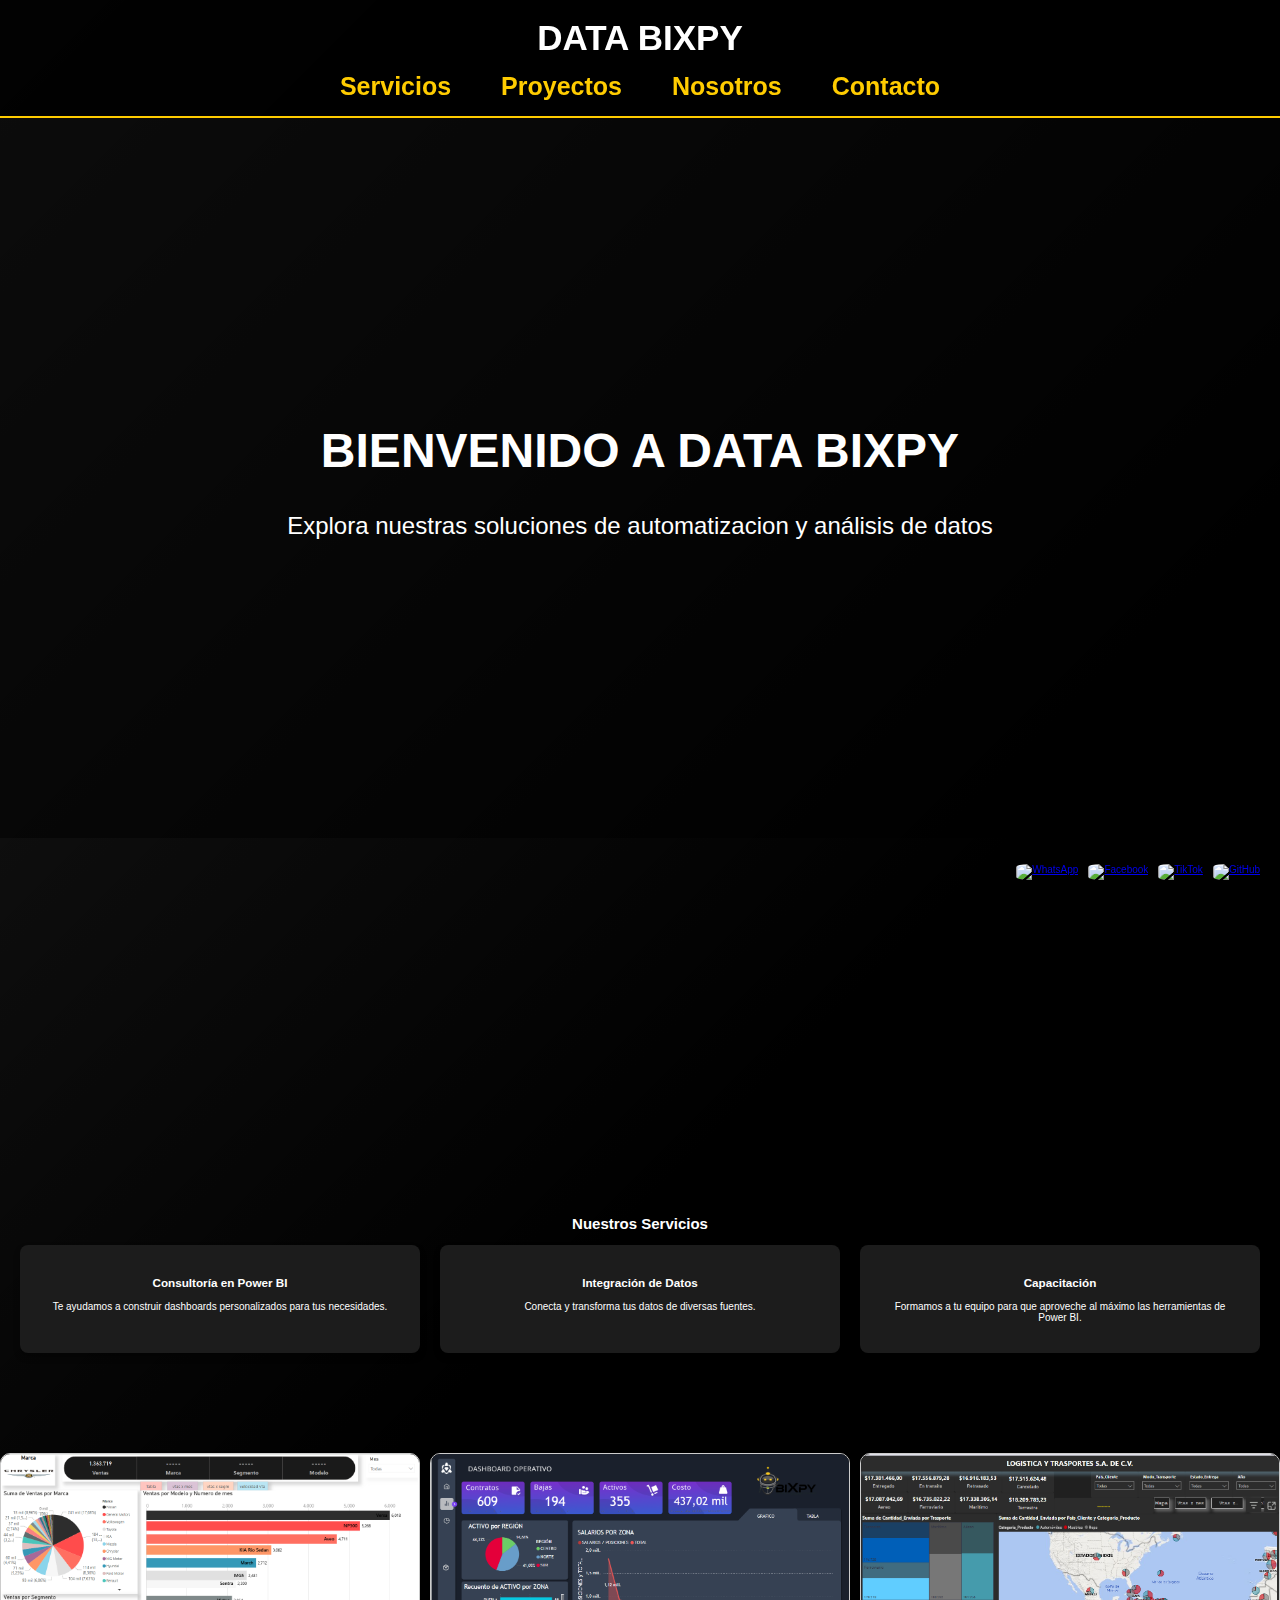
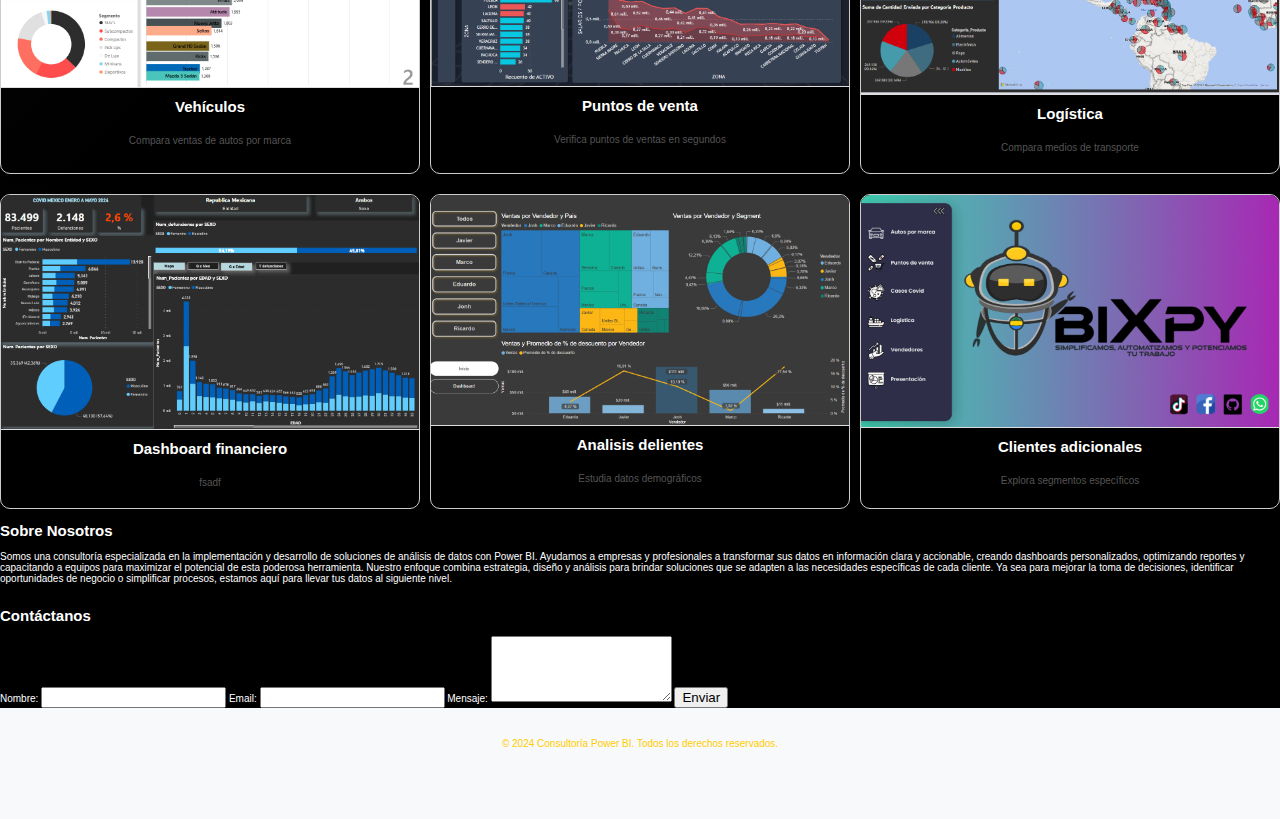
==== index.html @ c635fd0a "Update index.html" ====
<!DOCTYPE html>
<html lang="es">
<head>
    <meta charset="UTF-8">
    <meta name="viewport" content="width=device-width, initial-scale=1.0">
    <title>Dashboard Power BI</title>
    <link rel="stylesheet" href="styles.css">
    <script src="scripts.js" defer></script>
</head>
<body>
    <header>
        <div class="header-container">
            <h1><a href="#">DATA BIXPY</a></h1>
            <nav>
                <ul>
                    <li><a href="#services">Servicios</a></li>
                    <li><a href="#dashboard">Proyectos</a></li>
                    <li><a href="#about">Nosotros</a></li>
                    <li><a href="#contact">Contacto</a></li>
                </ul>
            </nav>
        </div>
    </header>
</body>







<!-- video -->
    <section id="video-background">
        <video autoplay muted loop playsinline>
            <source src="b1.mp4" type="video/mp4">
            Tu navegador no soporta el video.
        </video>
        <div class="video-overlay">
            <h1>BIENVENIDO A DATA BIXPY</h1>
            <p>Explora nuestras soluciones de automatizacion y análisis de datos</p>
        </div>
    </section>
<!--  -->

    



<section id="word-animation" class="animated-section">
    <div class="animated-word word-large">Lleva tu Negocio al Siguiente Nivel con Automatización</div>
    <div class="animated-word word-small">¿Quieres optimizar tus procesos y tomar decisiones más inteligentes? Te ayudamos a automatizar tareas repetitivas y a transformar tus datos en información clave con soluciones de Inteligencia de Negocios personalizadas. Simplifica tu operación y potencia tus resultados. 🚀 Contáctanos y lleva tu negocio al siguiente nivel.</div>
</section>










<!-- servicios -->
<section id="services">
    <h2>Nuestros Servicios</h2>
    <div class="services-grid">
        <div class="service-card">
            <h3>Consultoría en Power BI</h3>
            <p>Te ayudamos a construir dashboards personalizados para tus necesidades.</p>
        </div>
        <div class="service-card">
            <h3>Integración de Datos</h3>
            <p>Conecta y transforma tus datos de diversas fuentes.</p>
        </div>
        <div class="service-card">
            <h3>Capacitación</h3>
            <p>Formamos a tu equipo para que aproveche al máximo las herramientas de Power BI.</p>
        </div>
    </div>
</section>
<!--  -->





    
<!-- tarjetas de proyectos -->
    
    <main>
        <section id="dashboard">
            <!-- <h2>Portafolio de proyectos</h2> -->
            <div class="dashboard-grid">
                <!-- Fila 1 -->
                <div class="dashboard-card">
                    <a href="https://app.powerbi.com/view?r=eyJrIjoiMDAxZDk0MDAtZWM1Yi00MjAzLThmYmItYTBhOTgwYWRjOWJiIiwidCI6ImY4ZDc0YTJlLTdlMTItNDg3Mi05ZmQ3LWNhNTdlZmY5NzFhYiIsImMiOjR9" target="_blank">
                        <img src="A1.png" alt="Vista previa del Dashboard vehículos">
                    </a>
                    <h3>Vehículos</h3>
                    <p>Compara ventas de autos por marca</p>
                </div>
                <div class="dashboard-card">
                    <a href="https://app.powerbi.com/view?r=eyJrIjoiNTY2NTlkNTYtMzViMy00ZjZmLTgzZjYtMzAxYzY3NjA2MjU3IiwidCI6ImY4ZDc0YTJlLTdlMTItNDg3Mi05ZmQ3LWNhNTdlZmY5NzFhYiIsImMiOjR9" target="_blank">
                        <img src="A2.png" alt="Vista previa del Dashboard de puntos de venta">
                    </a>
                    <h3>Puntos de venta</h3>
                    <p>Verifica puntos de ventas en segundos</p>
                </div>
                <div class="dashboard-card">
                    <a href="https://app.powerbi.com/view?r=eyJrIjoiYjVkZjU0MDUtMDkxOS00MjcwLThlYjAtMDJjZDFjZGY4NzhmIiwidCI6ImY4ZDc0YTJlLTdlMTItNDg3Mi05ZmQ3LWNhNTdlZmY5NzFhYiIsImMiOjR9" target="_blank">
                        <img src="A3.png" alt="Vista previa del Dashboard logística">
                    </a>
                    <h3>Logística</h3>
                    <p>Compara medios de transporte</p>
                </div>
            </div>
    
            <!-- Fila 2 -->
            <div class="dashboard-grid">
                <div class="dashboard-card">
                    <a href="https://app.powerbi.com/view?r=eyJrIjoiMDAxZDk0MDAtZWM1Yi00MjAzLThmYmItYTBhOTgwYWRjOWJiIiwidCI6ImY4ZDc0YTJlLTdlMTItNDg3Mi05ZmQ3LWNhNTdlZmY5NzFhYiIsImMiOjR9" target="_blank">
                        <img src="A4.png" alt="Vista previa del Dashboard financiero">
                    </a>
                    <h3>Dashboard financiero</h3>
                    <p>fsadf</p>
                </div>
                <div class="dashboard-card">
                    <a href="https://app.powerbi.com/view?r=eyJrIjoiMTg2YWIyNzItYzQ0Zi00MzFlLThlMmYtMmIwZWY3ZjI3NjFiIiwidCI6ImY4ZDc0YTJlLTdlMTItNDg3Mi05ZmQ3LWNhNTdlZmY5NzFhYiIsImMiOjR9" target="_blank">
                        <img src="A5.png" alt="Vista previa del Dashboard de clientes">
                    </a>
                    <h3>Analisis delientes</h3>
                    <p>Estudia datos demográficos</p>
                </div>
                <div class="dashboard-card">
                    <a href="https://app.powerbi.com/view?r=eyJrIjoiODc5MjRiYTUtMWRkOS00OWE2LWI5ZGUtZDQyNjA3M2ExZGUxIiwidCI6ImY4ZDc0YTJlLTdlMTItNDg3Mi05ZmQ3LWNhNTdlZmY5NzFhYiIsImMiOjR9" target="_blank">
                        <img src="A6.png" alt="Vista previa del Dashboard clientes adicionales">
                    </a>
                    <h3>Clientes adicionales</h3>
                    <p>Explora segmentos específicos</p>
                </div>
            </div>
        </section>
    </main>
                </div>
            </div>
        </section>
    </main>
    
<!--  -->


        
        




        <section id="about">
            <h2>Sobre Nosotros</h2>
            <p>Somos una consultoría especializada en la implementación y desarrollo de soluciones de análisis de datos con Power BI. Ayudamos a empresas y profesionales a transformar sus datos en información clara y accionable, creando dashboards personalizados, optimizando reportes y capacitando a equipos para maximizar el potencial de esta poderosa herramienta.

                Nuestro enfoque combina estrategia, diseño y análisis para brindar soluciones que se adapten a las necesidades específicas de cada cliente. Ya sea para mejorar la toma de decisiones, identificar oportunidades de negocio o simplificar procesos, estamos aquí para llevar tus datos al siguiente nivel.</p>
        </section>

        
        <section id="contact">
            <h2>Contáctanos</h2>
            <form>
                <label for="name">Nombre:</label>
                <input type="text" id="name" name="name" required>

                <label for="email">Email:</label>
                <input type="email" id="email" name="email" required>

                <label for="message">Mensaje:</label>
                <textarea id="message" name="message" rows="4" required></textarea>

                <button type="submit">Enviar</button>
            </form>
        </section>
    </main>



    <footer>
        <p>&copy; 2024 Consultoría Power BI. Todos los derechos reservados.</p>
    </footer>
</body>
</html>







<!-- botones de whatsapp -->


<head>
    <meta charset="UTF-8">
    <meta name="viewport" content="width=device-width, initial-scale=1.0">
    <title>Footer Social Buttons</title>
    <link rel="stylesheet" href="styles.css">
</head>
<body>
    <div class="content">
        <!-- Tu contenido aquí -->
    </div>
    <footer>
        <div class="social-buttons">
            <a href="https://wa.me/5519633710?text=Hola%2C%20estoy%20interesado%20en%20sus%20servicios." target="_blank" class="social-button">
                <img src="whatsapp.png" alt="WhatsApp">
            </a>
            <a href="https://www.facebook.com/profile.php?id=61551364389527&mibextid=ZbWKwL" target="_blank" class="social-button">
                <img src="facebook.png" alt="Facebook">
            </a>
            <a href="https://www.tiktok.com/@databixpy?_t=8rJRDO1uadb&_r=1" target="_blank" class="social-button">
                <img src="tiktok.png" alt="TikTok">
            </a>
            <a href="https://github.com/tuPerfil" target="_blank" class="social-button">
                <img src="github.png.jpg" alt="GitHub">
            </a>
        </div>
    </footer>
</body>



<!--  -->
---- styles.css ----
/* Colores principales */
:root {
    --color-bg: linear-gradient(135deg, rgba(0, 0, 0, 0.9), #000000, rgb(0, 0, 0));
    --color-text: #ffffff;
    --color-accent: #ffcc00;
    --color-card-bg: #1c1c1c;
    --color-card-hover: #333333;
}

/* Titulo */
body {
    font-size: 10px;
    font-family: 'Georgia', serif;
    margin: 0;
    padding: 0;
    background: linear-gradient(135deg, rgba(0, 0, 0, 0.9), #000000, rgb(0, 0, 0)); /* fondo de la pagina */
    color: var(--color-text);
}


/*  *//*  *//*  *//*  *//*  *//*  *//*  *//*  */



/* al dar click sobre los botones de menu ajusta a que parte de la pagina te manda */
html {
    scroll-behavior: smooth;

    scroll-padding-top: 130px; /* Ajusta el valor según la altura de tu encabezado */
}
h1 a {
    color: white;
    text-decoration: none; /* Elimina el subrayado */
    font-size: 35px; /* Ajusta el tamaño de la fuente */
}





/* Encabezado */
header {
    background: var(--color-bg);
    padding: 5px 0;
    text-align: center;
    border-bottom: 2px solid var(--color-accent);
    position: sticky;  /* Hace que el header se quede pegado */
    top: 0; /* Lo fija en la parte superior */
    z-index: 1000; /* Asegura que el header esté por encima de otros elementos */
    width: 100%;
}


header nav ul {
    list-style: none;
    padding: 0;
    display: flex;
    justify-content: center;
    gap: 50px;
}

/* Navegadores */
header nav ul li a {
    font-size: 25px;
    text-decoration: none;
    color: var(--color-accent);
    font-weight: bold;
    transition: color 0.3s;
}

header nav ul li a:hover {
    color: var(--color-text);
}



/* Botones */
.service-card {
    background: var(--color-card-bg);
    padding: 20px;
    border-radius: 8px;
    transition: transform 0.3s, background 0.3s;
    box-shadow: 0 4px 6px rgba(0, 0, 0, 0.3);
}

.service-card:hover {
    transform: translateY(-10px);
    background: var(--color-card-hover); /* en que color aparecen al pasar el mouse por encima */
}




/* Estilo inicial para las palabras */
.animated-section {
    background-color: --color-bg; /* Asegura que el fondo sea blanco */
    padding: 20px; /* Espaciado interno opcional */
    width: 100%; /* Asegura que la sección ocupe todo el ancho disponible */
    box-sizing: border-box; /* Incluye el padding en el cálculo del ancho */   
}
.animated-word {
    opacity: 0;
    transform: translateY(180px); /* Desplazamiento inicial hacia abajo */
    transition: opacity 0.6s ease-out, transform 0.9s ease-out; /* Animación suave */
    text-align: center;
    margin: 20px 0;
    color: rgb(255, 255, 255); /* Texto en color blanco */
}

/* Tamaños individuales */
.word-large {
    font-size: 4rem;
}
.word-small {
    font-size: 1rem;
}

/* Clase para animar las palabras al entrar en pantalla */
.animated-word.visible {
    opacity: 1;
    transform: translateY(0); /* Vuelve a la posición original */
}
























/*tarjetas de proyectos */
footer {
    text-align: center;
    padding: 20px;
    background: var(--color-card-bg);
    color: var(--color-accent);
}

/* Separación entre cada tarjetas de proyectos */
.dashboard-grid {
    display: flex;
    justify-content: space-between;
    gap: 10px;
    margin-top: 20px;
}

/* Tarjetas de proyectos */
.dashboard-card {
    flex: 1;
    border: 1px solid #ccc;
    border-radius: 10px;
    overflow: hidden;
    text-align: center;
    box-shadow: 0 4px 6px rgba(0, 0, 0, 0.1);
    transition: transform 0.3s, box-shadow 0.3s;
}

.dashboard-card:hover {
    transform: translateY(-10px);
    box-shadow: 0 8px 12px rgba(0, 0, 0, 0.2);
}

/* Tarjetas de proyectos2 */
.dashboard-card img {
    width: 100%;
    height: auto;
    display: block;
    border-bottom: 1px solid #ddd;
}

/* Tarjetas de proyectos recuadro de abajo */
.dashboard-card h3 {
    font-size: 1.5em;
    margin: 10px 0;
}

.dashboard-card p {
    font-size: 1em;
    color: #555;
    margin: 20px;
}

/* Espacio antes de tarjetas de servicios */
#services {
    padding: 80px 20px;
    text-align: center;
}

/* Tarjetas de servicios */
.services-grid {
    display: grid;
    grid-template-columns: repeat(auto-fit, minmax(250px, 1fr));
    gap: 20px;
}

/* Tarjetas de servicios 2 */
.service-card {
    background: var(--color-card-bg);
    padding: 20px;
    border-radius: 8px;
    transition: transform 0.3s, background 0.3s;
    box-shadow: 0 4px 6px rgba(0, 0, 0, 0.3);
}

/* Video */
#video-background {
    position: relative;
    width: 100%;
    height:80vh;
    overflow: hidden;
}

#video-background video {
    position: absolute;
    top: 50%;
    left: 50%;
    transform: translate(-50%, -50%);
    min-width: 100%;
    min-height: 100%;
    width: auto;
    height: auto;
    z-index: -1;
}

.video-overlay {
    position: absolute;
    top: 0;
    left: 0;
    width: 100%;
    height: 100%;
    display: flex;
    flex-direction: column;
    justify-content: center;
    align-items: center;
    text-align: center;
    color: var(--color-text);
    background: rgba(0, 0, 0, 0.5); /* Opcional, para mayor contraste */
    z-index: 1;
}

.video-overlay h1 {
    font-size: 3rem;
    margin-bottom: 10px;
}

.video-overlay p {
    font-size: 1.5rem;
}

/* Botones de whatsapp */
body {
    font-family: Arial, sans-serif;
    margin: 0;
    padding: 0;
    display: flex;
    flex-direction: column;
    min-height: 100vh;
}

.content {
    flex: 1;
}

footer {
    position: relative;
    background-color: #f8f9fa;
    padding: 20px 0;
}

.social-buttons {
    position: fixed;
    bottom: 20px;
    right: 20px;
    display: flex;
    flex-direction: row;
    gap: 10px;
}

.social-button img {
    width: 35px;
    height: 35px;
    border-radius: 20%;
    transition: transform 0.3s;
}

.social-button img:hover {
    transform: scale(1.1);
}
---- styles.css ----
/* Colores principales */
:root {
    --color-bg: linear-gradient(135deg, rgba(0, 0, 0, 0.9), #000000, rgb(0, 0, 0));
    --color-text: #ffffff;
    --color-accent: #ffcc00;
    --color-card-bg: #1c1c1c;
    --color-card-hover: #333333;
}

/* Titulo */
body {
    font-size: 10px;
    font-family: 'Georgia', serif;
    margin: 0;
    padding: 0;
    background: linear-gradient(135deg, rgba(0, 0, 0, 0.9), #000000, rgb(0, 0, 0)); /* fondo de la pagina */
    color: var(--color-text);
}


/*  *//*  *//*  *//*  *//*  *//*  *//*  *//*  */



/* al dar click sobre los botones de menu ajusta a que parte de la pagina te manda */
html {
    scroll-behavior: smooth;

    scroll-padding-top: 130px; /* Ajusta el valor según la altura de tu encabezado */
}
h1 a {
    color: white;
    text-decoration: none; /* Elimina el subrayado */
    font-size: 35px; /* Ajusta el tamaño de la fuente */
}





/* Encabezado */
header {
    background: var(--color-bg);
    padding: 5px 0;
    text-align: center;
    border-bottom: 2px solid var(--color-accent);
    position: sticky;  /* Hace que el header se quede pegado */
    top: 0; /* Lo fija en la parte superior */
    z-index: 1000; /* Asegura que el header esté por encima de otros elementos */
    width: 100%;
}


header nav ul {
    list-style: none;
    padding: 0;
    display: flex;
    justify-content: center;
    gap: 50px;
}

/* Navegadores */
header nav ul li a {
    font-size: 25px;
    text-decoration: none;
    color: var(--color-accent);
    font-weight: bold;
    transition: color 0.3s;
}

header nav ul li a:hover {
    color: var(--color-text);
}



/* Botones */
.service-card {
    background: var(--color-card-bg);
    padding: 20px;
    border-radius: 8px;
    transition: transform 0.3s, background 0.3s;
    box-shadow: 0 4px 6px rgba(0, 0, 0, 0.3);
}

.service-card:hover {
    transform: translateY(-10px);
    background: var(--color-card-hover); /* en que color aparecen al pasar el mouse por encima */
}




/* Estilo inicial para las palabras */
.animated-section {
    background-color: --color-bg; /* Asegura que el fondo sea blanco */
    padding: 20px; /* Espaciado interno opcional */
    width: 100%; /* Asegura que la sección ocupe todo el ancho disponible */
    box-sizing: border-box; /* Incluye el padding en el cálculo del ancho */   
}
.animated-word {
    opacity: 0;
    transform: translateY(180px); /* Desplazamiento inicial hacia abajo */
    transition: opacity 0.6s ease-out, transform 0.9s ease-out; /* Animación suave */
    text-align: center;
    margin: 20px 0;
    color: rgb(255, 255, 255); /* Texto en color blanco */
}

/* Tamaños individuales */
.word-large {
    font-size: 4rem;
}
.word-small {
    font-size: 1rem;
}

/* Clase para animar las palabras al entrar en pantalla */
.animated-word.visible {
    opacity: 1;
    transform: translateY(0); /* Vuelve a la posición original */
}
























/*tarjetas de proyectos */
footer {
    text-align: center;
    padding: 20px;
    background: var(--color-card-bg);
    color: var(--color-accent);
}

/* Separación entre cada tarjetas de proyectos */
.dashboard-grid {
    display: flex;
    justify-content: space-between;
    gap: 10px;
    margin-top: 20px;
}

/* Tarjetas de proyectos */
.dashboard-card {
    flex: 1;
    border: 1px solid #ccc;
    border-radius: 10px;
    overflow: hidden;
    text-align: center;
    box-shadow: 0 4px 6px rgba(0, 0, 0, 0.1);
    transition: transform 0.3s, box-shadow 0.3s;
}

.dashboard-card:hover {
    transform: translateY(-10px);
    box-shadow: 0 8px 12px rgba(0, 0, 0, 0.2);
}

/* Tarjetas de proyectos2 */
.dashboard-card img {
    width: 100%;
    height: auto;
    display: block;
    border-bottom: 1px solid #ddd;
}

/* Tarjetas de proyectos recuadro de abajo */
.dashboard-card h3 {
    font-size: 1.5em;
    margin: 10px 0;
}

.dashboard-card p {
    font-size: 1em;
    color: #555;
    margin: 20px;
}

/* Espacio antes de tarjetas de servicios */
#services {
    padding: 80px 20px;
    text-align: center;
}

/* Tarjetas de servicios */
.services-grid {
    display: grid;
    grid-template-columns: repeat(auto-fit, minmax(250px, 1fr));
    gap: 20px;
}

/* Tarjetas de servicios 2 */
.service-card {
    background: var(--color-card-bg);
    padding: 20px;
    border-radius: 8px;
    transition: transform 0.3s, background 0.3s;
    box-shadow: 0 4px 6px rgba(0, 0, 0, 0.3);
}

/* Video */
#video-background {
    position: relative;
    width: 100%;
    height:80vh;
    overflow: hidden;
}

#video-background video {
    position: absolute;
    top: 50%;
    left: 50%;
    transform: translate(-50%, -50%);
    min-width: 100%;
    min-height: 100%;
    width: auto;
    height: auto;
    z-index: -1;
}

.video-overlay {
    position: absolute;
    top: 0;
    left: 0;
    width: 100%;
    height: 100%;
    display: flex;
    flex-direction: column;
    justify-content: center;
    align-items: center;
    text-align: center;
    color: var(--color-text);
    background: rgba(0, 0, 0, 0.5); /* Opcional, para mayor contraste */
    z-index: 1;
}

.video-overlay h1 {
    font-size: 3rem;
    margin-bottom: 10px;
}

.video-overlay p {
    font-size: 1.5rem;
}

/* Botones de whatsapp */
body {
    font-family: Arial, sans-serif;
    margin: 0;
    padding: 0;
    display: flex;
    flex-direction: column;
    min-height: 100vh;
}

.content {
    flex: 1;
}

footer {
    position: relative;
    background-color: #f8f9fa;
    padding: 20px 0;
}

.social-buttons {
    position: fixed;
    bottom: 20px;
    right: 20px;
    display: flex;
    flex-direction: row;
    gap: 10px;
}

.social-button img {
    width: 35px;
    height: 35px;
    border-radius: 20%;
    transition: transform 0.3s;
}

.social-button img:hover {
    transform: scale(1.1);
}
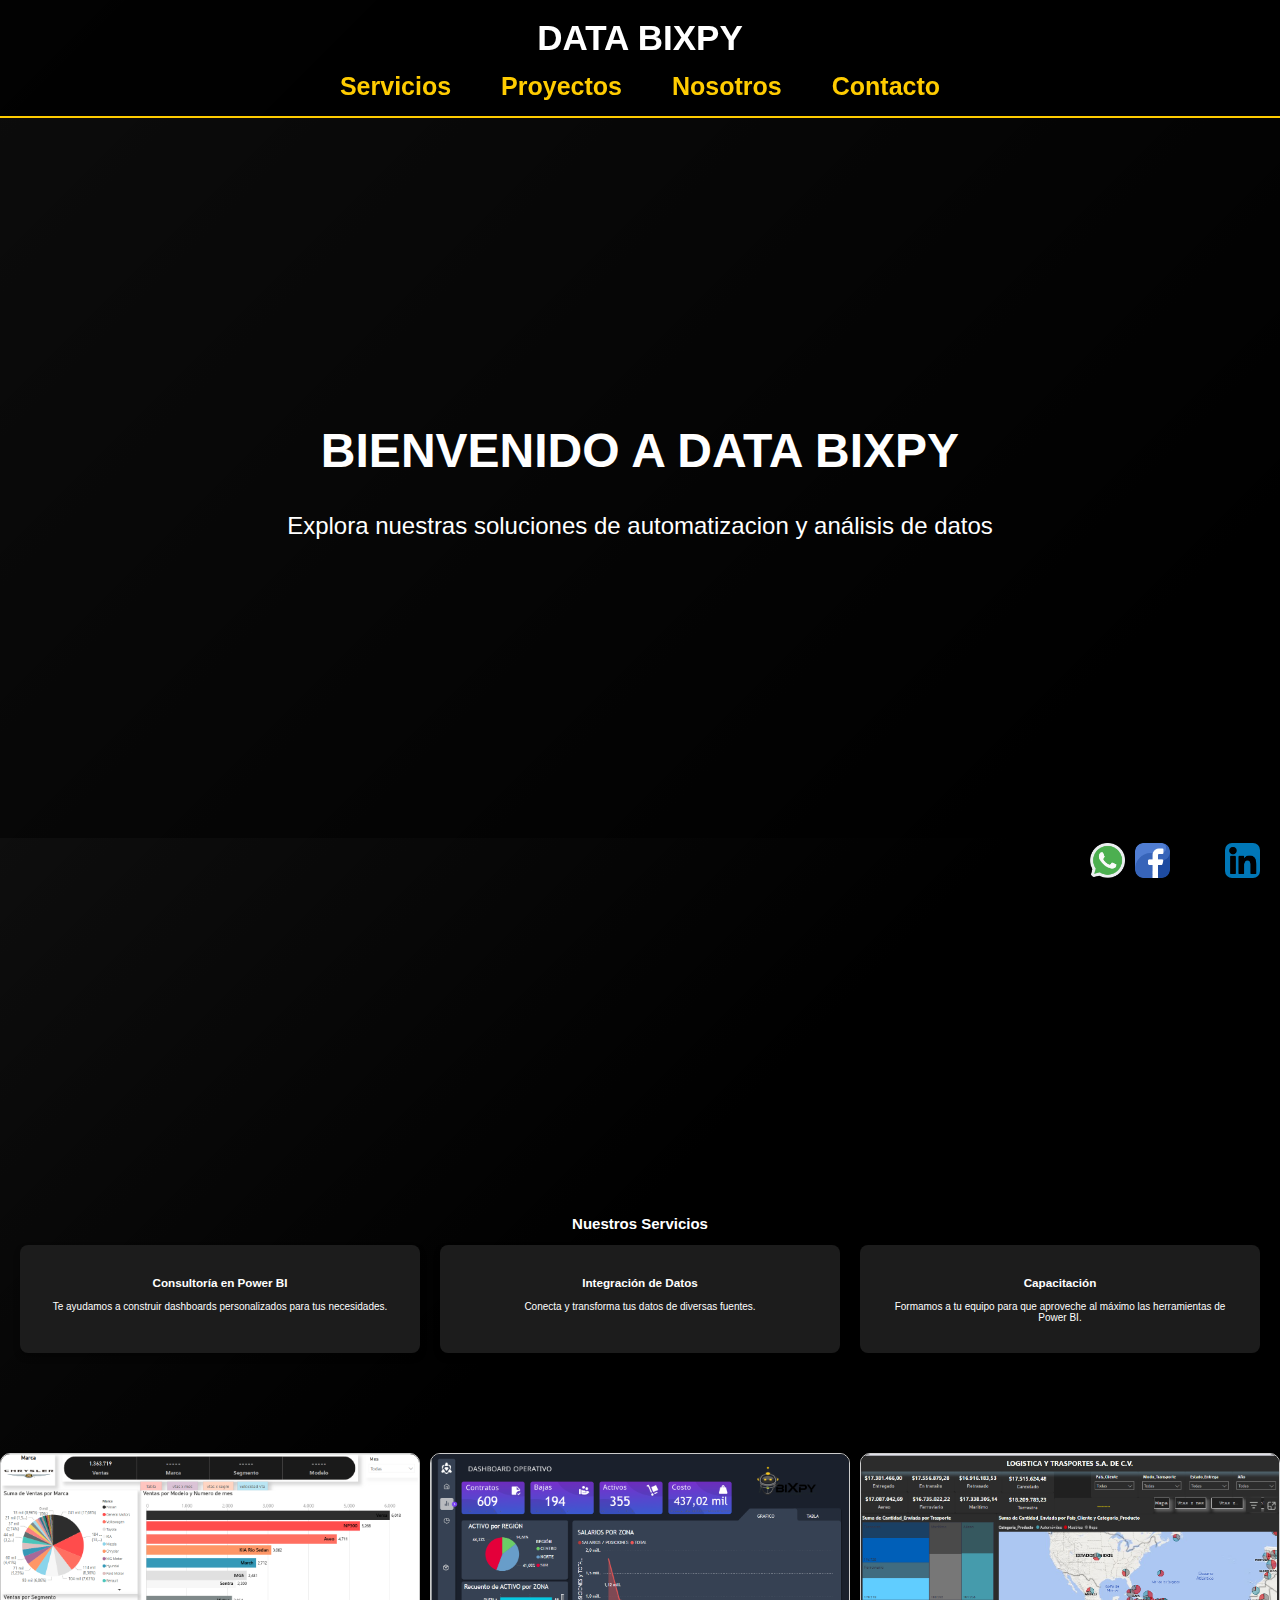
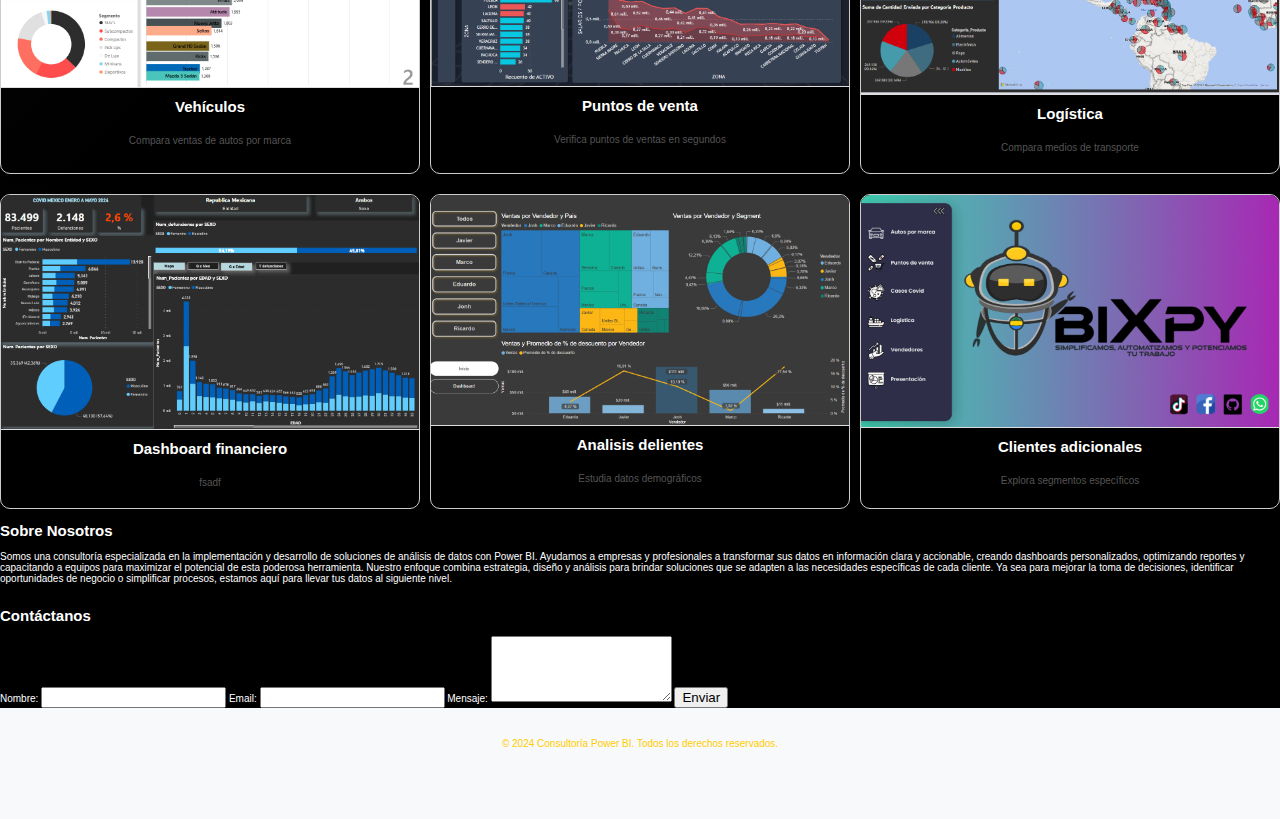
==== commit 57e365b7: "Update index.html" ====
--- a/index.html
+++ b/index.html
@@ -219,7 +219,7 @@
                 <img src="tiktok.png" alt="TikTok">
             </a>
             <a href="https://github.com/tuPerfil" target="_blank" class="social-button">
-                <img src="github.png.jpg" alt="GitHub">
+                <img src="linkedin.png" alt="GitHub">
             </a>
         </div>
     </footer>
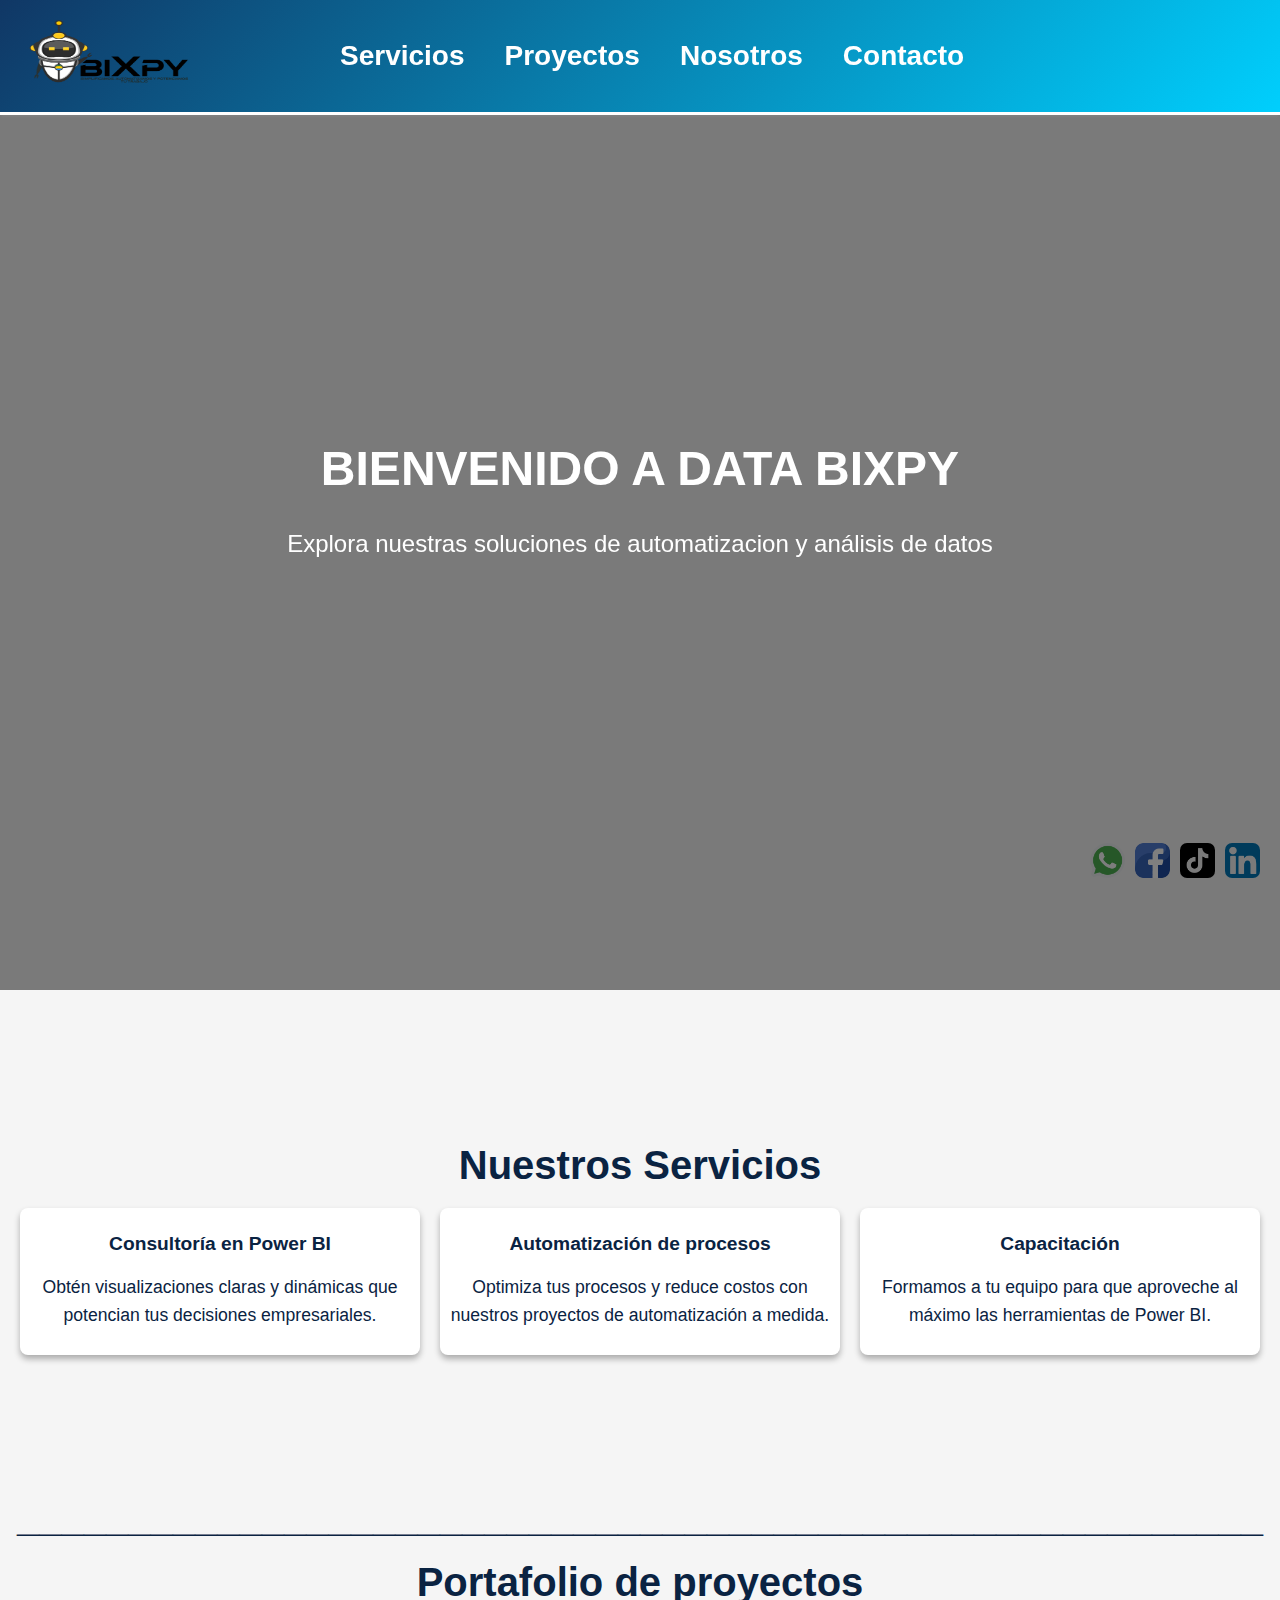
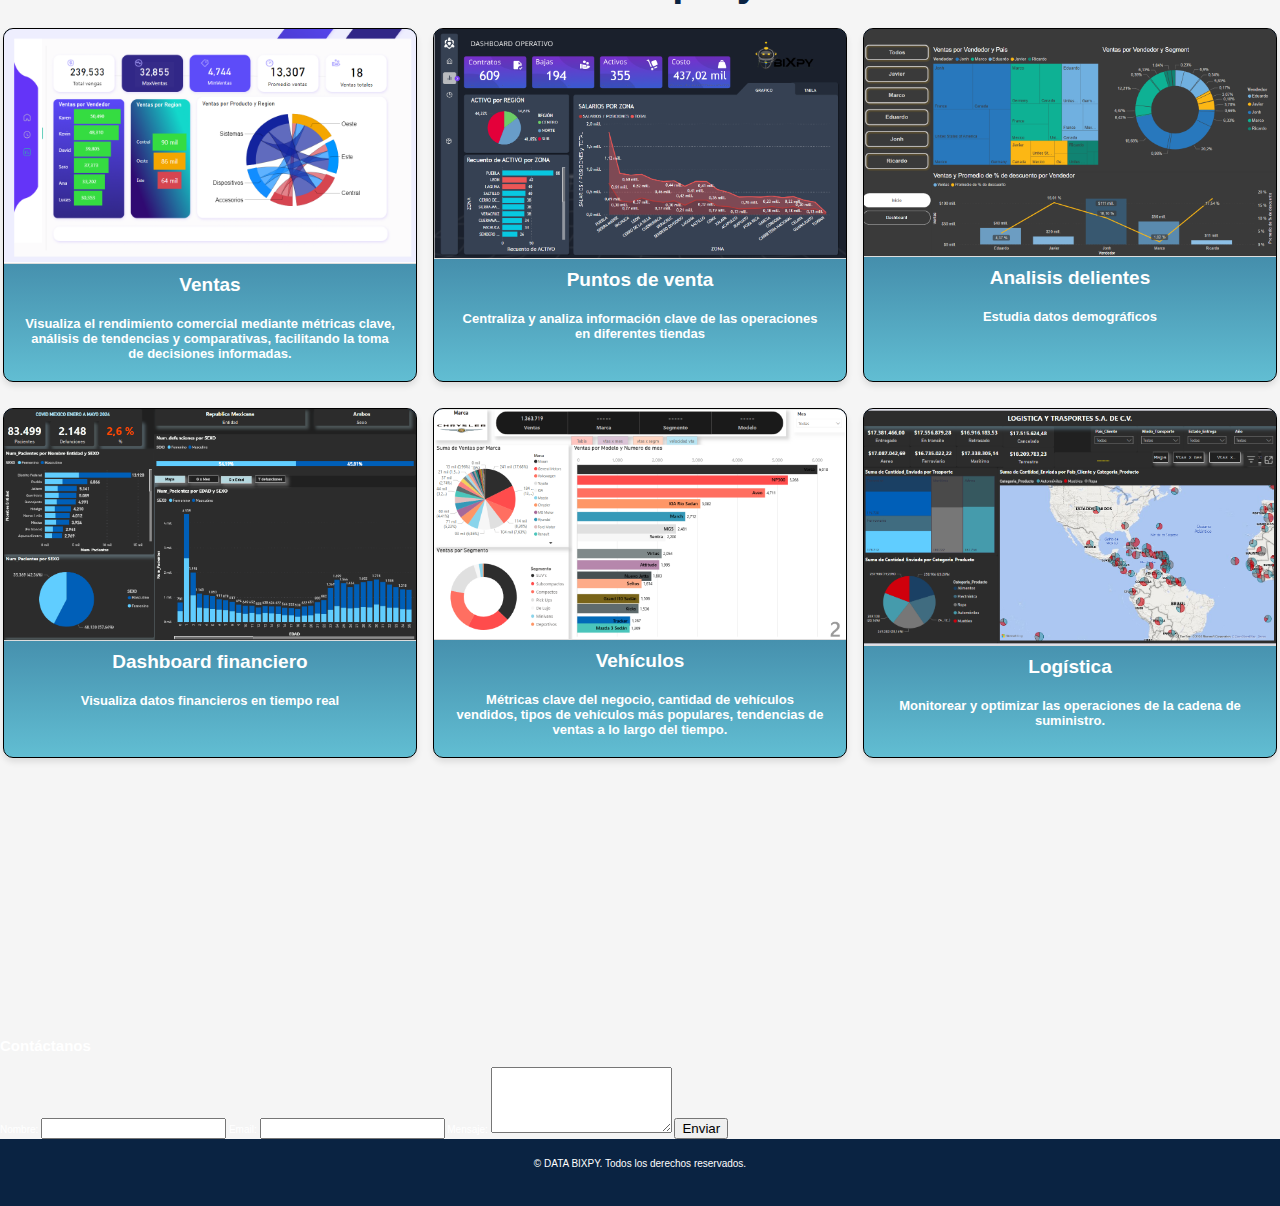
==== commit ac967a59: "Add files via upload" ====
--- a/index.html
+++ b/index.html
@@ -9,19 +9,24 @@
 </head>
 <body>
     <header>
-        <div class="header-container">
-            <h1><a href="#">DATA BIXPY</a></h1>
-            <nav>
-                <ul>
-                    <li><a href="#services">Servicios</a></li>
-                    <li><a href="#dashboard">Proyectos</a></li>
-                    <li><a href="#about">Nosotros</a></li>
-                    <li><a href="#contact">Contacto</a></li>
-                </ul>
-            </nav>
-        </div>
+        <div class="logo-container">
+            <!-- Imagen de logo en el lado izquierdo -->
+            <a href="#"><img src="logo.png" alt="Logo" class="logo"></a>
+        </div>
+        <nav>
+            <ul>
+                <li><a href="#services">Servicios</a></li>
+                <li><a href="#portafolio1">Proyectos</a></li>
+                <li><a href="#word-animation">Nosotros</a></li>
+                <li><a href="#contact">Contacto</a></li>
+            </ul>
+        </nav>
     </header>
 </body>
+</html>
+
+
+
 
 
 
@@ -46,10 +51,7 @@
 
 
 
-<section id="word-animation" class="animated-section">
-    <div class="animated-word word-large">Lleva tu Negocio al Siguiente Nivel con Automatización</div>
-    <div class="animated-word word-small">¿Quieres optimizar tus procesos y tomar decisiones más inteligentes? Te ayudamos a automatizar tareas repetitivas y a transformar tus datos en información clave con soluciones de Inteligencia de Negocios personalizadas. Simplifica tu operación y potencia tus resultados. 🚀 Contáctanos y lleva tu negocio al siguiente nivel.</div>
-</section>
+
 
 
 
@@ -66,11 +68,11 @@
     <div class="services-grid">
         <div class="service-card">
             <h3>Consultoría en Power BI</h3>
-            <p>Te ayudamos a construir dashboards personalizados para tus necesidades.</p>
+            <p>Obtén visualizaciones claras y dinámicas que potencian tus decisiones empresariales.</p>
         </div>
         <div class="service-card">
-            <h3>Integración de Datos</h3>
-            <p>Conecta y transforma tus datos de diversas fuentes.</p>
+            <h3>Automatización  de procesos</h3>
+            <p>Optimiza tus procesos y reduce costos con nuestros proyectos de automatización a medida.</p>
         </div>
         <div class="service-card">
             <h3>Capacitación</h3>
@@ -78,13 +80,39 @@
         </div>
     </div>
 </section>
-<!--  -->
-
-
-
-
-
-    
+
+
+
+<!--  -->
+<head>
+    <meta charset="UTF-8">
+    <meta name="viewport" content="width=device-width, initial-scale=1.0">
+    <title>Texto en Negritas</title>
+    <link rel="stylesheet" href="styles.css">
+</head>
+<body style="background-color: #333;">
+
+
+
+
+
+    <section id="portafolio1">
+        <div class="bold-text">
+         ________________________________________________________
+        </div>
+        </section>
+
+
+
+    <section id="portafolio1">
+    <div class="bold-text">
+        Portafolio de proyectos
+    </div>
+    </section>
+
+
+
+
 <!-- tarjetas de proyectos -->
     
     <main>
@@ -93,76 +121,85 @@
             <div class="dashboard-grid">
                 <!-- Fila 1 -->
                 <div class="dashboard-card">
+                    <a href="https://app.powerbi.com/view?r=eyJrIjoiODc5MjRiYTUtMWRkOS00OWE2LWI5ZGUtZDQyNjA3M2ExZGUxIiwidCI6ImY4ZDc0YTJlLTdlMTItNDg3Mi05ZmQ3LWNhNTdlZmY5NzFhYiIsImMiOjR9" target="_blank">
+                        <img src="a7.png" alt="Vista previa del Dashboard clientes adicionales">
+                    </a>
+                    <h3>Ventas</h3>
+                    <p>Visualiza el rendimiento comercial mediante métricas clave, análisis de tendencias y comparativas, facilitando la toma de decisiones informadas.</p>
+                </div>
+                <div class="dashboard-card">
+                    <a href="https://app.powerbi.com/view?r=eyJrIjoiNTY2NTlkNTYtMzViMy00ZjZmLTgzZjYtMzAxYzY3NjA2MjU3IiwidCI6ImY4ZDc0YTJlLTdlMTItNDg3Mi05ZmQ3LWNhNTdlZmY5NzFhYiIsImMiOjR9" target="_blank">
+                        <img src="A2.png" alt="Vista previa del Dashboard de puntos de venta">
+                    </a>
+                    <h3>Puntos de venta</h3>
+                    <p>Centraliza y analiza información clave de las operaciones en diferentes tiendas</p>
+                </div>
+                <div class="dashboard-card">
+                    <a href="https://app.powerbi.com/view?r=eyJrIjoiMTg2YWIyNzItYzQ0Zi00MzFlLThlMmYtMmIwZWY3ZjI3NjFiIiwidCI6ImY4ZDc0YTJlLTdlMTItNDg3Mi05ZmQ3LWNhNTdlZmY5NzFhYiIsImMiOjR9" target="_blank">
+                        <img src="A5.png" alt="Vista previa del Dashboard de clientes">
+                    </a>
+                    <h3>Analisis delientes</h3>
+                    <p>Estudia datos demográficos</p>
+                </div>
+
+
+
+            </div>
+    
+            <!-- Fila 2 -->
+             
+            <div class="dashboard-grid">
+                <div class="dashboard-card">
+                    <a href="https://app.powerbi.com/view?r=eyJrIjoiMDAxZDk0MDAtZWM1Yi00MjAzLThmYmItYTBhOTgwYWRjOWJiIiwidCI6ImY4ZDc0YTJlLTdlMTItNDg3Mi05ZmQ3LWNhNTdlZmY5NzFhYiIsImMiOjR9" target="_blank">
+                        <img src="A4.png" alt="Vista previa del Dashboard financiero">
+                    </a>
+                    <h3>Dashboard financiero</h3>
+                    <p>Visualiza datos financieros en tiempo real </p>
+                </div>
+                <div class="dashboard-card">
                     <a href="https://app.powerbi.com/view?r=eyJrIjoiMDAxZDk0MDAtZWM1Yi00MjAzLThmYmItYTBhOTgwYWRjOWJiIiwidCI6ImY4ZDc0YTJlLTdlMTItNDg3Mi05ZmQ3LWNhNTdlZmY5NzFhYiIsImMiOjR9" target="_blank">
                         <img src="A1.png" alt="Vista previa del Dashboard vehículos">
                     </a>
                     <h3>Vehículos</h3>
-                    <p>Compara ventas de autos por marca</p>
-                </div>
-                <div class="dashboard-card">
-                    <a href="https://app.powerbi.com/view?r=eyJrIjoiNTY2NTlkNTYtMzViMy00ZjZmLTgzZjYtMzAxYzY3NjA2MjU3IiwidCI6ImY4ZDc0YTJlLTdlMTItNDg3Mi05ZmQ3LWNhNTdlZmY5NzFhYiIsImMiOjR9" target="_blank">
-                        <img src="A2.png" alt="Vista previa del Dashboard de puntos de venta">
-                    </a>
-                    <h3>Puntos de venta</h3>
-                    <p>Verifica puntos de ventas en segundos</p>
+                    <p>Métricas clave del negocio, cantidad de vehículos vendidos, tipos de vehículos más populares, tendencias de ventas a lo largo del tiempo.</p>
                 </div>
                 <div class="dashboard-card">
                     <a href="https://app.powerbi.com/view?r=eyJrIjoiYjVkZjU0MDUtMDkxOS00MjcwLThlYjAtMDJjZDFjZGY4NzhmIiwidCI6ImY4ZDc0YTJlLTdlMTItNDg3Mi05ZmQ3LWNhNTdlZmY5NzFhYiIsImMiOjR9" target="_blank">
                         <img src="A3.png" alt="Vista previa del Dashboard logística">
                     </a>
                     <h3>Logística</h3>
-                    <p>Compara medios de transporte</p>
-                </div>
+                    <p>Monitorear y optimizar las operaciones de la cadena de suministro.</p>
+                </div>
+
+
             </div>
-    
-            <!-- Fila 2 -->
-            <div class="dashboard-grid">
-                <div class="dashboard-card">
-                    <a href="https://app.powerbi.com/view?r=eyJrIjoiMDAxZDk0MDAtZWM1Yi00MjAzLThmYmItYTBhOTgwYWRjOWJiIiwidCI6ImY4ZDc0YTJlLTdlMTItNDg3Mi05ZmQ3LWNhNTdlZmY5NzFhYiIsImMiOjR9" target="_blank">
-                        <img src="A4.png" alt="Vista previa del Dashboard financiero">
-                    </a>
-                    <h3>Dashboard financiero</h3>
-                    <p>fsadf</p>
-                </div>
-                <div class="dashboard-card">
-                    <a href="https://app.powerbi.com/view?r=eyJrIjoiMTg2YWIyNzItYzQ0Zi00MzFlLThlMmYtMmIwZWY3ZjI3NjFiIiwidCI6ImY4ZDc0YTJlLTdlMTItNDg3Mi05ZmQ3LWNhNTdlZmY5NzFhYiIsImMiOjR9" target="_blank">
-                        <img src="A5.png" alt="Vista previa del Dashboard de clientes">
-                    </a>
-                    <h3>Analisis delientes</h3>
-                    <p>Estudia datos demográficos</p>
-                </div>
-                <div class="dashboard-card">
-                    <a href="https://app.powerbi.com/view?r=eyJrIjoiODc5MjRiYTUtMWRkOS00OWE2LWI5ZGUtZDQyNjA3M2ExZGUxIiwidCI6ImY4ZDc0YTJlLTdlMTItNDg3Mi05ZmQ3LWNhNTdlZmY5NzFhYiIsImMiOjR9" target="_blank">
-                        <img src="A6.png" alt="Vista previa del Dashboard clientes adicionales">
-                    </a>
-                    <h3>Clientes adicionales</h3>
-                    <p>Explora segmentos específicos</p>
+        </section>
+    </main>
                 </div>
             </div>
         </section>
     </main>
-                </div>
-            </div>
-        </section>
-    </main>
-    
-<!--  -->
-
-
-        
-        
-
-
-
-
-        <section id="about">
-            <h2>Sobre Nosotros</h2>
-            <p>Somos una consultoría especializada en la implementación y desarrollo de soluciones de análisis de datos con Power BI. Ayudamos a empresas y profesionales a transformar sus datos en información clara y accionable, creando dashboards personalizados, optimizando reportes y capacitando a equipos para maximizar el potencial de esta poderosa herramienta.
-
-                Nuestro enfoque combina estrategia, diseño y análisis para brindar soluciones que se adapten a las necesidades específicas de cada cliente. Ya sea para mejorar la toma de decisiones, identificar oportunidades de negocio o simplificar procesos, estamos aquí para llevar tus datos al siguiente nivel.</p>
-        </section>
-
-        
+    
+<!--  -->
+
+
+
+
+
+<!-- sobre nosotros / palabras animadas -->
+
+<section id="word-animation" class="animated-section">
+    <div class="animated-word word-large">Sobre nosotros</div>
+    <div class="animated-word word-small">Somos una consultoría especializada en la implementación y desarrollo de soluciones de análisis de datos con Power BI. Ayudamos a empresas y profesionales a transformar sus datos en información clara y accionable, creando dashboards personalizados, optimizando reportes y capacitando a equipos para maximizar el potencial de esta poderosa herramienta.
+
+        Nuestro enfoque combina estrategia, diseño y análisis para brindar soluciones que se adapten a las necesidades específicas de cada cliente. Ya sea para mejorar la toma de decisiones, identificar oportunidades de negocio o simplificar procesos, estamos aquí para llevar tus datos al siguiente nivel.</div>
+</section>
+
+    
+
+
+
+<!-- contacto -->
         <section id="contact">
             <h2>Contáctanos</h2>
             <form>
@@ -182,8 +219,11 @@
 
 
 
+
+<!-- derechos reservados -->
+
     <footer>
-        <p>&copy; 2024 Consultoría Power BI. Todos los derechos reservados.</p>
+        <p>&copy; DATA BIXPY. Todos los derechos reservados.</p>
     </footer>
 </body>
 </html>
@@ -218,7 +258,7 @@
             <a href="https://www.tiktok.com/@databixpy?_t=8rJRDO1uadb&_r=1" target="_blank" class="social-button">
                 <img src="tiktok.png" alt="TikTok">
             </a>
-            <a href="https://github.com/tuPerfil" target="_blank" class="social-button">
+            <a href="https://www.linkedin.com/in/eduardo-bravo-1a0a6a281/" target="_blank" class="social-button">
                 <img src="linkedin.png" alt="GitHub">
             </a>
         </div>
@@ -232,5 +272,3 @@
 
 
 
-
-
--- a/styles.css
+++ b/styles.css
@@ -1,267 +1,400 @@
-/* Colores principales */
+/* Definición de los colores principales usando variables CSS */
 :root {
-    --color-bg: linear-gradient(135deg, rgba(0, 0, 0, 0.9), #000000, rgb(0, 0, 0));
-    --color-text: #ffffff;
-    --color-accent: #ffcc00;
-    --color-card-bg: #1c1c1c;
-    --color-card-hover: #333333;
-}
-
-/* Titulo */
+    --color-bg: linear-gradient(135deg, #103765, #00CFFD); /* Fondo en degradado con tonos oscuros */
+    --color-text: #ffffff; /* Color de texto blanco */
+    --color-accent: #ffffff; /* Color de acento amarillo */
+    --color-card-bg: #3e0d0d; /* Fondo oscuro para las tarjetas */
+    --color-card-hover: linear-gradient(135deg, #06E9BC, #e94df7); /* Color para el fondo de las tarjetas cuando el cursor está sobre ellas */
+}
+
+/* Estilo para el cuerpo de la página */
 body {
-    font-size: 10px;
-    font-family: 'Georgia', serif;
-    margin: 0;
-    padding: 0;
-    background: linear-gradient(135deg, rgba(0, 0, 0, 0.9), #000000, rgb(0, 0, 0)); /* fondo de la pagina */
-    color: var(--color-text);
-}
-
-
-/*  *//*  *//*  *//*  *//*  *//*  *//*  *//*  */
-
-
-
-/* al dar click sobre los botones de menu ajusta a que parte de la pagina te manda */
+    font-size: 10px; /* Tamaño de fuente base pequeño */
+    font-family: 'Georgia', serif; /* Fuente serif 'Georgia' para el texto */
+    margin: 0; /* Elimina los márgenes predeterminados */
+    padding: 0; /* Elimina el padding predeterminado */
+    background: linear-gradient(135deg, #F5F5F5, #F5F5F5); /* Fondo en degradado negro */
+    color: var(--color-text); /* Asigna el color de texto blanco desde la variable */
+}
+
+/* Habilita el desplazamiento suave al hacer clic en los enlaces del menú */
 html {
-    scroll-behavior: smooth;
-
-    scroll-padding-top: 130px; /* Ajusta el valor según la altura de tu encabezado */
-}
+    scroll-behavior: smooth; /* Habilita desplazamiento suave */
+    scroll-padding-top: 30px; /* Ajusta el espacio superior al hacer scroll (tamaño del encabezado) */
+}
+
+
+
+
+
+
+
+
+
+
+
+
+
+
+
+
+
+
+
+/* Estilo para el enlace en el título (h1) */
 h1 a {
-    color: white;
-    text-decoration: none; /* Elimina el subrayado */
-    font-size: 35px; /* Ajusta el tamaño de la fuente */
-}
-
-
-
-
-
-/* Encabezado */
+    color: white; /* Color blanco para el enlace (data bixpy) */
+    text-decoration: none; /* Elimina el subrayado del enlace */
+    font-size: 35px; /* Tamaño de la fuente para el enlace */
+}
+
+/* Estilo para el encabezado de la página */
+* {
+    box-sizing: border-box; /* Asegura que el padding y el borde no afecten el tamaño total de los elementos */
+}
+
+
+
 header {
-    background: var(--color-bg);
-    padding: 5px 0;
-    text-align: center;
-    border-bottom: 2px solid var(--color-accent);
-    position: sticky;  /* Hace que el header se quede pegado */
-    top: 0; /* Lo fija en la parte superior */
-    z-index: 1000; /* Asegura que el header esté por encima de otros elementos */
-    width: 100%;
+    background: var(--color-bg); /* Fondo con el color de acento */
+    padding: 0 20px; /* Añadir un poco de espacio a los lados */
+    display: flex;
+    align-items: center; /* Centra los elementos verticalmente */
+    position: fixed; /* Hace que el encabezado esté fijo */
+    top: 0; /* Lo coloca en la parte superior de la página */
+    left: 0; /* Asegura que esté alineado con el borde izquierdo */
+    z-index: 1000; /* Asegura que esté por encima de otros elementos */
+    width: 100%; /* Ocupa el 100% del ancho de la página */
+    box-shadow: 0 4px 2px -2px gray; /* Opcional: agrega una sombra para mejorar la visibilidad */
+    overflow: hidden; /* Evita que el contenido se desborde del contenedor */
+    border-bottom: 3px solid rgb(255, 255, 255); /* Línea azul al final del encabezado */
+}
+
+
+/* Contenedor del logo */
+.logo-container {
+    margin-right: auto; /* Empuja el logo hacia la izquierda */
+}
+
+/* Estilo para el logo */
+header .logo {
+    width: 180px; /* Ajusta el ancho del logo a 250px */
+    height: 110px; /* Ajusta la altura del logo a 100px */
+}
+
+/* Estilo para el menú de navegación */
+header nav {
+    display: flex;
+    justify-content: flex-start; /* Alinea los elementos del menú hacia la izquierda */
+    padding-left: 100px; /* Ajusta este valor para mover el menú según lo necesites */
+    flex-grow: 1; /* Asegura que el menú ocupe el espacio disponible */
 }
 
 
 header nav ul {
     list-style: none;
-    padding: 0;
-    display: flex;
-    justify-content: center;
-    gap: 50px;
-}
-
-/* Navegadores */
+    display: flex;
+    align-items: center;
+    gap: 40px; /* Ajusta el espacio entre los elementos del menú */
+}
+
+header nav ul li {
+    display: flex;
+    align-items: center; /* Alinea verticalmente los elementos de la lista */
+}
+
 header nav ul li a {
-    font-size: 25px;
+    font-size: 28px; /* Ajusta el tamaño del texto del menú para que se ajuste mejor */
     text-decoration: none;
-    color: var(--color-accent);
+    color: white; /* Color blanco para los enlaces */
     font-weight: bold;
-    transition: color 0.3s;
+    transition: color 0.3s ease; /* Transición suave para el color */
 }
 
 header nav ul li a:hover {
-    color: var(--color-text);
-}
-
-
-
-/* Botones */
+    color: #f39c12; /* Color de acento cuando pasas el mouse */
+}
+
+
+
+
+
+
+
+
+
+
+
+
+
+
+
+
+
+
+
+/* ############################################################ tarjetas de servicios ################################################################## */
+
+/* Estilo para las tarjetas de servicios */
 .service-card {
-    background: var(--color-card-bg);
-    padding: 20px;
-    border-radius: 8px;
-    transition: transform 0.3s, background 0.3s;
-    box-shadow: 0 4px 6px rgba(0, 0, 0, 0.3);
-}
-
+    background: #ffffff; /* Fondo semitransparente negro */
+    padding: 6px; /* Espaciado interno de 20px en todos los lados */
+    border-radius: 8px; /* Esquinas redondeadas con un radio de 8px */
+    transition: transform 0.3s, background 0.3s; /* Efecto de transición suave para transformaciones y cambios de fondo */
+    box-shadow: 0 4px 6px rgba(0, 0, 0, 0.3); /* Sombra debajo de la tarjeta para darle profundidad */
+}
+
+/* Estilo cuando el usuario coloca el cursor sobre la tarjeta */
 .service-card:hover {
-    transform: translateY(-10px);
-    background: var(--color-card-hover); /* en que color aparecen al pasar el mouse por encima */
-}
-
-
-
-
-/* Estilo inicial para las palabras */
+    transform: translateY(-10px); /* Eleva la tarjeta 10px hacia arriba */
+    background: var(--color-card-hover); /* Cambia el fondo al valor definido en la variable CSS */
+}
+
+/* Sección de servicios */
+#services {
+    padding: 120px 20px; /* Espaciado interno de 120px arriba y abajo, 20px a los lados */
+    text-align: center; /* Centra horizontalmente el contenido */
+}
+
+/* Grid (rejilla) para organizar las tarjetas de servicio */
+.services-grid {
+    display: grid; /* Configura un contenedor de tipo grid */
+    grid-template-columns: repeat(auto-fit, minmax(250px, 1fr)); /* Crea columnas flexibles, mínimo de 250px y máximo distribuidas uniformemente */
+    gap: 20px; /* Espaciado de 20px entre las tarjetas */
+}  
+
+/* estilo para palabras "nuestros servicios" */
+#services h2 {
+    font-size: 2.5rem; /* Ajusta el tamaño del texto aquí */
+    font-weight: bold; /* Opcional: Negrita para resaltar */
+    text-align: center; /* Centrado */
+    color: #0A2342; /* Cambia el color si es necesario */
+    margin-bottom: 20px; /* Espaciado inferior */
+}
+
+/* titulo de tarjetas de servicio */
+#services h3 {
+    font-size: 1.2rem; /* Tamaño del título del servicio */
+    font-weight: bold; /* Negrita para resaltar el título */
+    color: #0A2342; /* Color del texto del título */
+    margin-bottom: 10px; /* Espaciado inferior del título */
+    text-align: center; /* Alineación del texto */
+}
+
+/* texto de tarjetas de servicio */
+#services p {
+    font-size: 1.1rem; /* Tamaño del texto descriptivo */
+    /* font-weight: bold; Negrita para resaltar el título */
+    line-height: 1.6; /* Altura de línea para mejor legibilidad */
+    color: #0A2342; /* Color del texto */
+    margin-bottom: 20px; /* Espaciado inferior del párrafo */
+    text-align: center; /* Alineación justificada */
+    font-family: Arial;
+}
+
+
+
+
+
+
+
+
+
+
+
+
+/* ################################################ PALABRAS ANIMADAS ######################################################## */
+
+
+
+/* Estilo inicial para las secciones animadas */
 .animated-section {
-    background-color: --color-bg; /* Asegura que el fondo sea blanco */
-    padding: 20px; /* Espaciado interno opcional */
-    width: 100%; /* Asegura que la sección ocupe todo el ancho disponible */
-    box-sizing: border-box; /* Incluye el padding en el cálculo del ancho */   
-}
+    background-color: var(--color-bg); /* Define un fondo para la sección (esto es un error, debería ser 'var(--color-bg)') */
+    padding: 20px; /* Espaciado interno */
+    width: 100%; /* Hace que la sección ocupe todo el ancho disponible */
+    box-sizing: border-box; /* Incluye el padding en el cálculo del ancho total */
+}
+
+/* Estilo para las palabras animadas */
 .animated-word {
-    opacity: 0;
-    transform: translateY(180px); /* Desplazamiento inicial hacia abajo */
-    transition: opacity 0.6s ease-out, transform 0.9s ease-out; /* Animación suave */
-    text-align: center;
-    margin: 20px 0;
-    color: rgb(255, 255, 255); /* Texto en color blanco */
-}
-
-/* Tamaños individuales */
+    opacity: 0; /* Hace que las palabras estén invisibles inicialmente */
+    transform: translateY(160px); /* Desplaza las palabras hacia abajo */
+    transition: opacity 1.5s ease-out, transform 0.9s ease-out; /* Animación suave de opacidad y movimiento */
+    text-align: center; /* Centra el texto */
+    margin: 20px 0; /* Espaciado arriba y abajo */
+    
+    /* Degradado */
+    background: linear-gradient(45deg, #0A2342, #0A2342); /* Degradado de color */
+    -webkit-background-clip: text; /* Aplica el degradado solo al texto (para Chrome/Safari) */
+    background-clip: text; /* Asegura compatibilidad con otros navegadores */
+    color: transparent; /* El color de la fuente se vuelve transparente para mostrar el degradado */
+    
+    /* Estilo de letra */
+    font-family: 'Arial', sans-serif; /* Cambia a la fuente que prefieras */
+    font-weight: bold; /* Pone la fuente en negrita */
+    font-size: 2em; /* Tamaño de la fuente */
+}
+
+
+/* Tamaño de las palabras grandes */
 .word-large {
-    font-size: 4rem;
-}
+    font-size: 4rem; /* Tamaño de fuente grande */
+}
+
+/* Tamaño de las palabras pequeñas */
 .word-small {
-    font-size: 1rem;
-}
-
-/* Clase para animar las palabras al entrar en pantalla */
+    font-size: 1rem; /* Tamaño de fuente pequeño */
+}
+
+/* Estilo para las palabras animadas cuando son visibles */
 .animated-word.visible {
-    opacity: 1;
-    transform: translateY(0); /* Vuelve a la posición original */
-}
-
-
-
-
-
-
-
-
-
-
-
-
-
-
-
-
-
-
-
-
-
-
-
-
-/*tarjetas de proyectos */
+    opacity: 1; /* Hace las palabras visibles */
+    transform: translateY(0); /* Devuelve las palabras a su posición original */
+}
+
+
+
+
+
+
+
+
+
+
+
+
+
+
+
+/* ######################################################## TARJETAS DE PROYECTOS ######################################################## */
+
+/* Estilo para el contenedor de las tarjetas de proyectos */
+.dashboard-grid {
+    display: flex; /* Disposición de las tarjetas en fila */
+    justify-content: space-between; /* Distribuye las tarjetas con espacio entre ellas */
+    gap: 10px; /* Espacio de 10px entre las tarjetas */
+    margin-top: 20px; /* Espacio superior */
+}
+
+/* Estilo para las tarjetas de proyectos */
+.dashboard-card {
+    flex: 1; /* Las tarjetas se expanden para llenar el espacio disponible */
+    border: 1px solid #000000; /* Borde gris claro */
+    border-radius: 10px; /* Bordes redondeados */
+    overflow: hidden; /* Evita que el contenido se desborde */
+    text-align: center; /* Centra el texto dentro de la tarjeta */
+    box-shadow: 0 4px 6px rgba(0, 0, 0, 0.1); /* Sombra suave */
+    transition: transform 0.3s, box-shadow 0.3s; /* Transición suave para el hover */
+    margin: 3px;
+    background: linear-gradient(to bottom, #103765, #059bbd9d);
+}
+
+/* Efecto hover en las tarjetas de proyectos */
+.dashboard-card:hover {
+    transform: translateY(-10px); /* Mueve las tarjetas hacia arriba */
+    box-shadow: 0 8px 12px rgba(0, 0, 0, 0.2); /* Aumenta la sombra en el hover */
+}
+
+/* Estilo para las imágenes dentro de las tarjetas de proyectos */
+.dashboard-card img {
+    width: 100%; /* Hace que la imagen ocupe todo el ancho de la tarjeta */
+    height: auto; /* Ajusta la altura automáticamente */
+    display: block; /* Hace que la imagen sea un bloque de nivel de bloque */
+    border-bottom: 1px solid #ddd; /* Añade una línea debajo de la imagen */
+}
+
+/* Estilo para los títulos dentro de las tarjetas de proyectos */
+.dashboard-card h3 {
+    font-size: 1.9em; /* Tamaño de fuente grande para el título */
+    margin: 10px 0; /* Espaciado arriba y abajo */
+    font-weight: bold; /* Texto en negritas */
+}
+
+/* Estilo para los párrafos dentro de las tarjetas de proyectos */
+.dashboard-card p {
+    font-size: 1.3em; /* Tamaño de fuente normal */
+    color: #ffffff; /* Color gris oscuro */
+    margin: 20px; /* Espaciado interno */
+    font-weight: bold; /* Texto en negritas */
+}
+
+
+
+
+
+
+
+
+
+
+
+
+/* ################################################################ FONDO DEL VIDEO ######################################################## */
+
+
+/* Estilo para el fondo del video */
+#video-background {
+    position: relative; /* Posiciona el video relativo al contenedor */
+    width: 100%; /* Hace que el video ocupe todo el ancho */
+    height: 110vh; /* Establece la altura del video al 110% de la ventana */
+    overflow: hidden; /* Oculta cualquier parte que sobresalga del contenedor */
+}
+
+/* Estilo para el video de fondo */
+#video-background video {
+    position: absolute; /* Posiciona el video absolutamente dentro del contenedor */
+    top: 50%; /* Lo centra verticalmente */
+    left: 50%; /* Lo centra horizontalmente */
+    transform: translate(-50%, -50%); /* Ajuste para centrar el video */
+    min-width: 100%; /* Hace que el video ocupe el ancho total */
+    min-height: 100%; /* Hace que el video ocupe la altura total */
+    width: auto; /* Ajusta la anchura del video */
+    height: auto; /* Ajusta la altura del video */
+    z-index: -1; /* Coloca el video detrás de otros elementos */
+}
+
+/* Estilo para la superposición sobre el video */
+.video-overlay {
+    position: absolute; /* Posiciona la superposición absolutamente */
+    top: 0; /* Coloca en la parte superior */
+    left: 0; /* Coloca en la parte izquierda */
+    width: 100%; /* Ancho completo */
+    height: 100%; /* Altura completa */
+    display: flex; /* Usa flexbox para centrar el contenido */
+    flex-direction: column; /* Organiza el contenido en una columna */
+    justify-content: center; /* Centra el contenido verticalmente */
+    align-items: center; /* Centra el contenido horizontalmente */
+    text-align: center; /* Centra el texto */
+    color: var(--color-text); /* Color de texto blanco */
+    background: rgba(0, 0, 0, 0.5); /* Fondo oscuro semi-transparente */
+    z-index: 1; /* Coloca el overlay sobre el video */
+}
+
+/* Estilo para el encabezado dentro de la superposición */
+.video-overlay h1 {
+    font-size: 3rem; /* Tamaño de fuente grande */
+    margin-bottom: 10px; /* Espaciado inferior */
+}
+
+/* Estilo para el párrafo dentro de la superposición */
+.video-overlay p {
+    font-size: 1.5rem; /* Tamaño de fuente para el párrafo */
+}
+
+/* Estilo para el pie de página */
 footer {
-    text-align: center;
-    padding: 20px;
-    background: var(--color-card-bg);
-    color: var(--color-accent);
-}
-
-/* Separación entre cada tarjetas de proyectos */
-.dashboard-grid {
-    display: flex;
-    justify-content: space-between;
-    gap: 10px;
-    margin-top: 20px;
-}
-
-/* Tarjetas de proyectos */
-.dashboard-card {
-    flex: 1;
-    border: 1px solid #ccc;
-    border-radius: 10px;
-    overflow: hidden;
-    text-align: center;
-    box-shadow: 0 4px 6px rgba(0, 0, 0, 0.1);
-    transition: transform 0.3s, box-shadow 0.3s;
-}
-
-.dashboard-card:hover {
-    transform: translateY(-10px);
-    box-shadow: 0 8px 12px rgba(0, 0, 0, 0.2);
-}
-
-/* Tarjetas de proyectos2 */
-.dashboard-card img {
-    width: 100%;
-    height: auto;
-    display: block;
-    border-bottom: 1px solid #ddd;
-}
-
-/* Tarjetas de proyectos recuadro de abajo */
-.dashboard-card h3 {
-    font-size: 1.5em;
-    margin: 10px 0;
-}
-
-.dashboard-card p {
-    font-size: 1em;
-    color: #555;
-    margin: 20px;
-}
-
-/* Espacio antes de tarjetas de servicios */
-#services {
-    padding: 80px 20px;
-    text-align: center;
-}
-
-/* Tarjetas de servicios */
-.services-grid {
-    display: grid;
-    grid-template-columns: repeat(auto-fit, minmax(250px, 1fr));
-    gap: 20px;
-}
-
-/* Tarjetas de servicios 2 */
-.service-card {
-    background: var(--color-card-bg);
-    padding: 20px;
-    border-radius: 8px;
-    transition: transform 0.3s, background 0.3s;
-    box-shadow: 0 4px 6px rgba(0, 0, 0, 0.3);
-}
-
-/* Video */
-#video-background {
-    position: relative;
-    width: 100%;
-    height:80vh;
-    overflow: hidden;
-}
-
-#video-background video {
-    position: absolute;
-    top: 50%;
-    left: 50%;
-    transform: translate(-50%, -50%);
-    min-width: 100%;
-    min-height: 100%;
-    width: auto;
-    height: auto;
-    z-index: -1;
-}
-
-.video-overlay {
-    position: absolute;
-    top: 0;
-    left: 0;
-    width: 100%;
-    height: 100%;
-    display: flex;
-    flex-direction: column;
-    justify-content: center;
-    align-items: center;
-    text-align: center;
-    color: var(--color-text);
-    background: rgba(0, 0, 0, 0.5); /* Opcional, para mayor contraste */
-    z-index: 1;
-}
-
-.video-overlay h1 {
-    font-size: 3rem;
-    margin-bottom: 10px;
-}
-
-.video-overlay p {
-    font-size: 1.5rem;
-}
+    position: relative; /* Posición relativa */
+    background-color: #000000; /* Fondo de color gris claro */
+    padding: 10px 0; /* Espaciado superior e inferior */
+    text-align: center; /* Centra el texto */
+}
+
+
+
+footer a:hover {
+    text-decoration: underline; /* Subraya el enlace cuando se pasa el cursor sobre él */
+}
+
 
 /* Botones de whatsapp */
 body {
@@ -303,9 +436,22 @@
     transform: scale(1.1);
 }
 
-
-
-
-
-
-
+.bold-text {
+    font-weight: bold;
+    color:#0A2342;
+    font-size: 40px; /* Ajusta el tamaño según lo necesites */
+    text-align: center; /* Centrar el texto */
+    margin-top: 20px; /* Ajusta la separación superior */
+    
+}
+
+
+
+
+/* Estilo para el pie de página */
+footer {
+    text-align: center; /* Centra el texto en el pie de página */
+    padding: 9px; /* Espaciado interno */
+    background: #0A2342; /* Fondo oscuro para el pie de página */
+    color: #ffffff; /* Color de texto con el color de acento */
+}--- a/styles.css
+++ b/styles.css
@@ -1,267 +1,400 @@
-/* Colores principales */
+/* Definición de los colores principales usando variables CSS */
 :root {
-    --color-bg: linear-gradient(135deg, rgba(0, 0, 0, 0.9), #000000, rgb(0, 0, 0));
-    --color-text: #ffffff;
-    --color-accent: #ffcc00;
-    --color-card-bg: #1c1c1c;
-    --color-card-hover: #333333;
-}
-
-/* Titulo */
+    --color-bg: linear-gradient(135deg, #103765, #00CFFD); /* Fondo en degradado con tonos oscuros */
+    --color-text: #ffffff; /* Color de texto blanco */
+    --color-accent: #ffffff; /* Color de acento amarillo */
+    --color-card-bg: #3e0d0d; /* Fondo oscuro para las tarjetas */
+    --color-card-hover: linear-gradient(135deg, #06E9BC, #e94df7); /* Color para el fondo de las tarjetas cuando el cursor está sobre ellas */
+}
+
+/* Estilo para el cuerpo de la página */
 body {
-    font-size: 10px;
-    font-family: 'Georgia', serif;
-    margin: 0;
-    padding: 0;
-    background: linear-gradient(135deg, rgba(0, 0, 0, 0.9), #000000, rgb(0, 0, 0)); /* fondo de la pagina */
-    color: var(--color-text);
-}
-
-
-/*  *//*  *//*  *//*  *//*  *//*  *//*  *//*  */
-
-
-
-/* al dar click sobre los botones de menu ajusta a que parte de la pagina te manda */
+    font-size: 10px; /* Tamaño de fuente base pequeño */
+    font-family: 'Georgia', serif; /* Fuente serif 'Georgia' para el texto */
+    margin: 0; /* Elimina los márgenes predeterminados */
+    padding: 0; /* Elimina el padding predeterminado */
+    background: linear-gradient(135deg, #F5F5F5, #F5F5F5); /* Fondo en degradado negro */
+    color: var(--color-text); /* Asigna el color de texto blanco desde la variable */
+}
+
+/* Habilita el desplazamiento suave al hacer clic en los enlaces del menú */
 html {
-    scroll-behavior: smooth;
-
-    scroll-padding-top: 130px; /* Ajusta el valor según la altura de tu encabezado */
-}
+    scroll-behavior: smooth; /* Habilita desplazamiento suave */
+    scroll-padding-top: 30px; /* Ajusta el espacio superior al hacer scroll (tamaño del encabezado) */
+}
+
+
+
+
+
+
+
+
+
+
+
+
+
+
+
+
+
+
+
+/* Estilo para el enlace en el título (h1) */
 h1 a {
-    color: white;
-    text-decoration: none; /* Elimina el subrayado */
-    font-size: 35px; /* Ajusta el tamaño de la fuente */
-}
-
-
-
-
-
-/* Encabezado */
+    color: white; /* Color blanco para el enlace (data bixpy) */
+    text-decoration: none; /* Elimina el subrayado del enlace */
+    font-size: 35px; /* Tamaño de la fuente para el enlace */
+}
+
+/* Estilo para el encabezado de la página */
+* {
+    box-sizing: border-box; /* Asegura que el padding y el borde no afecten el tamaño total de los elementos */
+}
+
+
+
 header {
-    background: var(--color-bg);
-    padding: 5px 0;
-    text-align: center;
-    border-bottom: 2px solid var(--color-accent);
-    position: sticky;  /* Hace que el header se quede pegado */
-    top: 0; /* Lo fija en la parte superior */
-    z-index: 1000; /* Asegura que el header esté por encima de otros elementos */
-    width: 100%;
+    background: var(--color-bg); /* Fondo con el color de acento */
+    padding: 0 20px; /* Añadir un poco de espacio a los lados */
+    display: flex;
+    align-items: center; /* Centra los elementos verticalmente */
+    position: fixed; /* Hace que el encabezado esté fijo */
+    top: 0; /* Lo coloca en la parte superior de la página */
+    left: 0; /* Asegura que esté alineado con el borde izquierdo */
+    z-index: 1000; /* Asegura que esté por encima de otros elementos */
+    width: 100%; /* Ocupa el 100% del ancho de la página */
+    box-shadow: 0 4px 2px -2px gray; /* Opcional: agrega una sombra para mejorar la visibilidad */
+    overflow: hidden; /* Evita que el contenido se desborde del contenedor */
+    border-bottom: 3px solid rgb(255, 255, 255); /* Línea azul al final del encabezado */
+}
+
+
+/* Contenedor del logo */
+.logo-container {
+    margin-right: auto; /* Empuja el logo hacia la izquierda */
+}
+
+/* Estilo para el logo */
+header .logo {
+    width: 180px; /* Ajusta el ancho del logo a 250px */
+    height: 110px; /* Ajusta la altura del logo a 100px */
+}
+
+/* Estilo para el menú de navegación */
+header nav {
+    display: flex;
+    justify-content: flex-start; /* Alinea los elementos del menú hacia la izquierda */
+    padding-left: 100px; /* Ajusta este valor para mover el menú según lo necesites */
+    flex-grow: 1; /* Asegura que el menú ocupe el espacio disponible */
 }
 
 
 header nav ul {
     list-style: none;
-    padding: 0;
-    display: flex;
-    justify-content: center;
-    gap: 50px;
-}
-
-/* Navegadores */
+    display: flex;
+    align-items: center;
+    gap: 40px; /* Ajusta el espacio entre los elementos del menú */
+}
+
+header nav ul li {
+    display: flex;
+    align-items: center; /* Alinea verticalmente los elementos de la lista */
+}
+
 header nav ul li a {
-    font-size: 25px;
+    font-size: 28px; /* Ajusta el tamaño del texto del menú para que se ajuste mejor */
     text-decoration: none;
-    color: var(--color-accent);
+    color: white; /* Color blanco para los enlaces */
     font-weight: bold;
-    transition: color 0.3s;
+    transition: color 0.3s ease; /* Transición suave para el color */
 }
 
 header nav ul li a:hover {
-    color: var(--color-text);
-}
-
-
-
-/* Botones */
+    color: #f39c12; /* Color de acento cuando pasas el mouse */
+}
+
+
+
+
+
+
+
+
+
+
+
+
+
+
+
+
+
+
+
+/* ############################################################ tarjetas de servicios ################################################################## */
+
+/* Estilo para las tarjetas de servicios */
 .service-card {
-    background: var(--color-card-bg);
-    padding: 20px;
-    border-radius: 8px;
-    transition: transform 0.3s, background 0.3s;
-    box-shadow: 0 4px 6px rgba(0, 0, 0, 0.3);
-}
-
+    background: #ffffff; /* Fondo semitransparente negro */
+    padding: 6px; /* Espaciado interno de 20px en todos los lados */
+    border-radius: 8px; /* Esquinas redondeadas con un radio de 8px */
+    transition: transform 0.3s, background 0.3s; /* Efecto de transición suave para transformaciones y cambios de fondo */
+    box-shadow: 0 4px 6px rgba(0, 0, 0, 0.3); /* Sombra debajo de la tarjeta para darle profundidad */
+}
+
+/* Estilo cuando el usuario coloca el cursor sobre la tarjeta */
 .service-card:hover {
-    transform: translateY(-10px);
-    background: var(--color-card-hover); /* en que color aparecen al pasar el mouse por encima */
-}
-
-
-
-
-/* Estilo inicial para las palabras */
+    transform: translateY(-10px); /* Eleva la tarjeta 10px hacia arriba */
+    background: var(--color-card-hover); /* Cambia el fondo al valor definido en la variable CSS */
+}
+
+/* Sección de servicios */
+#services {
+    padding: 120px 20px; /* Espaciado interno de 120px arriba y abajo, 20px a los lados */
+    text-align: center; /* Centra horizontalmente el contenido */
+}
+
+/* Grid (rejilla) para organizar las tarjetas de servicio */
+.services-grid {
+    display: grid; /* Configura un contenedor de tipo grid */
+    grid-template-columns: repeat(auto-fit, minmax(250px, 1fr)); /* Crea columnas flexibles, mínimo de 250px y máximo distribuidas uniformemente */
+    gap: 20px; /* Espaciado de 20px entre las tarjetas */
+}  
+
+/* estilo para palabras "nuestros servicios" */
+#services h2 {
+    font-size: 2.5rem; /* Ajusta el tamaño del texto aquí */
+    font-weight: bold; /* Opcional: Negrita para resaltar */
+    text-align: center; /* Centrado */
+    color: #0A2342; /* Cambia el color si es necesario */
+    margin-bottom: 20px; /* Espaciado inferior */
+}
+
+/* titulo de tarjetas de servicio */
+#services h3 {
+    font-size: 1.2rem; /* Tamaño del título del servicio */
+    font-weight: bold; /* Negrita para resaltar el título */
+    color: #0A2342; /* Color del texto del título */
+    margin-bottom: 10px; /* Espaciado inferior del título */
+    text-align: center; /* Alineación del texto */
+}
+
+/* texto de tarjetas de servicio */
+#services p {
+    font-size: 1.1rem; /* Tamaño del texto descriptivo */
+    /* font-weight: bold; Negrita para resaltar el título */
+    line-height: 1.6; /* Altura de línea para mejor legibilidad */
+    color: #0A2342; /* Color del texto */
+    margin-bottom: 20px; /* Espaciado inferior del párrafo */
+    text-align: center; /* Alineación justificada */
+    font-family: Arial;
+}
+
+
+
+
+
+
+
+
+
+
+
+
+/* ################################################ PALABRAS ANIMADAS ######################################################## */
+
+
+
+/* Estilo inicial para las secciones animadas */
 .animated-section {
-    background-color: --color-bg; /* Asegura que el fondo sea blanco */
-    padding: 20px; /* Espaciado interno opcional */
-    width: 100%; /* Asegura que la sección ocupe todo el ancho disponible */
-    box-sizing: border-box; /* Incluye el padding en el cálculo del ancho */   
-}
+    background-color: var(--color-bg); /* Define un fondo para la sección (esto es un error, debería ser 'var(--color-bg)') */
+    padding: 20px; /* Espaciado interno */
+    width: 100%; /* Hace que la sección ocupe todo el ancho disponible */
+    box-sizing: border-box; /* Incluye el padding en el cálculo del ancho total */
+}
+
+/* Estilo para las palabras animadas */
 .animated-word {
-    opacity: 0;
-    transform: translateY(180px); /* Desplazamiento inicial hacia abajo */
-    transition: opacity 0.6s ease-out, transform 0.9s ease-out; /* Animación suave */
-    text-align: center;
-    margin: 20px 0;
-    color: rgb(255, 255, 255); /* Texto en color blanco */
-}
-
-/* Tamaños individuales */
+    opacity: 0; /* Hace que las palabras estén invisibles inicialmente */
+    transform: translateY(160px); /* Desplaza las palabras hacia abajo */
+    transition: opacity 1.5s ease-out, transform 0.9s ease-out; /* Animación suave de opacidad y movimiento */
+    text-align: center; /* Centra el texto */
+    margin: 20px 0; /* Espaciado arriba y abajo */
+    
+    /* Degradado */
+    background: linear-gradient(45deg, #0A2342, #0A2342); /* Degradado de color */
+    -webkit-background-clip: text; /* Aplica el degradado solo al texto (para Chrome/Safari) */
+    background-clip: text; /* Asegura compatibilidad con otros navegadores */
+    color: transparent; /* El color de la fuente se vuelve transparente para mostrar el degradado */
+    
+    /* Estilo de letra */
+    font-family: 'Arial', sans-serif; /* Cambia a la fuente que prefieras */
+    font-weight: bold; /* Pone la fuente en negrita */
+    font-size: 2em; /* Tamaño de la fuente */
+}
+
+
+/* Tamaño de las palabras grandes */
 .word-large {
-    font-size: 4rem;
-}
+    font-size: 4rem; /* Tamaño de fuente grande */
+}
+
+/* Tamaño de las palabras pequeñas */
 .word-small {
-    font-size: 1rem;
-}
-
-/* Clase para animar las palabras al entrar en pantalla */
+    font-size: 1rem; /* Tamaño de fuente pequeño */
+}
+
+/* Estilo para las palabras animadas cuando son visibles */
 .animated-word.visible {
-    opacity: 1;
-    transform: translateY(0); /* Vuelve a la posición original */
-}
-
-
-
-
-
-
-
-
-
-
-
-
-
-
-
-
-
-
-
-
-
-
-
-
-/*tarjetas de proyectos */
+    opacity: 1; /* Hace las palabras visibles */
+    transform: translateY(0); /* Devuelve las palabras a su posición original */
+}
+
+
+
+
+
+
+
+
+
+
+
+
+
+
+
+/* ######################################################## TARJETAS DE PROYECTOS ######################################################## */
+
+/* Estilo para el contenedor de las tarjetas de proyectos */
+.dashboard-grid {
+    display: flex; /* Disposición de las tarjetas en fila */
+    justify-content: space-between; /* Distribuye las tarjetas con espacio entre ellas */
+    gap: 10px; /* Espacio de 10px entre las tarjetas */
+    margin-top: 20px; /* Espacio superior */
+}
+
+/* Estilo para las tarjetas de proyectos */
+.dashboard-card {
+    flex: 1; /* Las tarjetas se expanden para llenar el espacio disponible */
+    border: 1px solid #000000; /* Borde gris claro */
+    border-radius: 10px; /* Bordes redondeados */
+    overflow: hidden; /* Evita que el contenido se desborde */
+    text-align: center; /* Centra el texto dentro de la tarjeta */
+    box-shadow: 0 4px 6px rgba(0, 0, 0, 0.1); /* Sombra suave */
+    transition: transform 0.3s, box-shadow 0.3s; /* Transición suave para el hover */
+    margin: 3px;
+    background: linear-gradient(to bottom, #103765, #059bbd9d);
+}
+
+/* Efecto hover en las tarjetas de proyectos */
+.dashboard-card:hover {
+    transform: translateY(-10px); /* Mueve las tarjetas hacia arriba */
+    box-shadow: 0 8px 12px rgba(0, 0, 0, 0.2); /* Aumenta la sombra en el hover */
+}
+
+/* Estilo para las imágenes dentro de las tarjetas de proyectos */
+.dashboard-card img {
+    width: 100%; /* Hace que la imagen ocupe todo el ancho de la tarjeta */
+    height: auto; /* Ajusta la altura automáticamente */
+    display: block; /* Hace que la imagen sea un bloque de nivel de bloque */
+    border-bottom: 1px solid #ddd; /* Añade una línea debajo de la imagen */
+}
+
+/* Estilo para los títulos dentro de las tarjetas de proyectos */
+.dashboard-card h3 {
+    font-size: 1.9em; /* Tamaño de fuente grande para el título */
+    margin: 10px 0; /* Espaciado arriba y abajo */
+    font-weight: bold; /* Texto en negritas */
+}
+
+/* Estilo para los párrafos dentro de las tarjetas de proyectos */
+.dashboard-card p {
+    font-size: 1.3em; /* Tamaño de fuente normal */
+    color: #ffffff; /* Color gris oscuro */
+    margin: 20px; /* Espaciado interno */
+    font-weight: bold; /* Texto en negritas */
+}
+
+
+
+
+
+
+
+
+
+
+
+
+/* ################################################################ FONDO DEL VIDEO ######################################################## */
+
+
+/* Estilo para el fondo del video */
+#video-background {
+    position: relative; /* Posiciona el video relativo al contenedor */
+    width: 100%; /* Hace que el video ocupe todo el ancho */
+    height: 110vh; /* Establece la altura del video al 110% de la ventana */
+    overflow: hidden; /* Oculta cualquier parte que sobresalga del contenedor */
+}
+
+/* Estilo para el video de fondo */
+#video-background video {
+    position: absolute; /* Posiciona el video absolutamente dentro del contenedor */
+    top: 50%; /* Lo centra verticalmente */
+    left: 50%; /* Lo centra horizontalmente */
+    transform: translate(-50%, -50%); /* Ajuste para centrar el video */
+    min-width: 100%; /* Hace que el video ocupe el ancho total */
+    min-height: 100%; /* Hace que el video ocupe la altura total */
+    width: auto; /* Ajusta la anchura del video */
+    height: auto; /* Ajusta la altura del video */
+    z-index: -1; /* Coloca el video detrás de otros elementos */
+}
+
+/* Estilo para la superposición sobre el video */
+.video-overlay {
+    position: absolute; /* Posiciona la superposición absolutamente */
+    top: 0; /* Coloca en la parte superior */
+    left: 0; /* Coloca en la parte izquierda */
+    width: 100%; /* Ancho completo */
+    height: 100%; /* Altura completa */
+    display: flex; /* Usa flexbox para centrar el contenido */
+    flex-direction: column; /* Organiza el contenido en una columna */
+    justify-content: center; /* Centra el contenido verticalmente */
+    align-items: center; /* Centra el contenido horizontalmente */
+    text-align: center; /* Centra el texto */
+    color: var(--color-text); /* Color de texto blanco */
+    background: rgba(0, 0, 0, 0.5); /* Fondo oscuro semi-transparente */
+    z-index: 1; /* Coloca el overlay sobre el video */
+}
+
+/* Estilo para el encabezado dentro de la superposición */
+.video-overlay h1 {
+    font-size: 3rem; /* Tamaño de fuente grande */
+    margin-bottom: 10px; /* Espaciado inferior */
+}
+
+/* Estilo para el párrafo dentro de la superposición */
+.video-overlay p {
+    font-size: 1.5rem; /* Tamaño de fuente para el párrafo */
+}
+
+/* Estilo para el pie de página */
 footer {
-    text-align: center;
-    padding: 20px;
-    background: var(--color-card-bg);
-    color: var(--color-accent);
-}
-
-/* Separación entre cada tarjetas de proyectos */
-.dashboard-grid {
-    display: flex;
-    justify-content: space-between;
-    gap: 10px;
-    margin-top: 20px;
-}
-
-/* Tarjetas de proyectos */
-.dashboard-card {
-    flex: 1;
-    border: 1px solid #ccc;
-    border-radius: 10px;
-    overflow: hidden;
-    text-align: center;
-    box-shadow: 0 4px 6px rgba(0, 0, 0, 0.1);
-    transition: transform 0.3s, box-shadow 0.3s;
-}
-
-.dashboard-card:hover {
-    transform: translateY(-10px);
-    box-shadow: 0 8px 12px rgba(0, 0, 0, 0.2);
-}
-
-/* Tarjetas de proyectos2 */
-.dashboard-card img {
-    width: 100%;
-    height: auto;
-    display: block;
-    border-bottom: 1px solid #ddd;
-}
-
-/* Tarjetas de proyectos recuadro de abajo */
-.dashboard-card h3 {
-    font-size: 1.5em;
-    margin: 10px 0;
-}
-
-.dashboard-card p {
-    font-size: 1em;
-    color: #555;
-    margin: 20px;
-}
-
-/* Espacio antes de tarjetas de servicios */
-#services {
-    padding: 80px 20px;
-    text-align: center;
-}
-
-/* Tarjetas de servicios */
-.services-grid {
-    display: grid;
-    grid-template-columns: repeat(auto-fit, minmax(250px, 1fr));
-    gap: 20px;
-}
-
-/* Tarjetas de servicios 2 */
-.service-card {
-    background: var(--color-card-bg);
-    padding: 20px;
-    border-radius: 8px;
-    transition: transform 0.3s, background 0.3s;
-    box-shadow: 0 4px 6px rgba(0, 0, 0, 0.3);
-}
-
-/* Video */
-#video-background {
-    position: relative;
-    width: 100%;
-    height:80vh;
-    overflow: hidden;
-}
-
-#video-background video {
-    position: absolute;
-    top: 50%;
-    left: 50%;
-    transform: translate(-50%, -50%);
-    min-width: 100%;
-    min-height: 100%;
-    width: auto;
-    height: auto;
-    z-index: -1;
-}
-
-.video-overlay {
-    position: absolute;
-    top: 0;
-    left: 0;
-    width: 100%;
-    height: 100%;
-    display: flex;
-    flex-direction: column;
-    justify-content: center;
-    align-items: center;
-    text-align: center;
-    color: var(--color-text);
-    background: rgba(0, 0, 0, 0.5); /* Opcional, para mayor contraste */
-    z-index: 1;
-}
-
-.video-overlay h1 {
-    font-size: 3rem;
-    margin-bottom: 10px;
-}
-
-.video-overlay p {
-    font-size: 1.5rem;
-}
+    position: relative; /* Posición relativa */
+    background-color: #000000; /* Fondo de color gris claro */
+    padding: 10px 0; /* Espaciado superior e inferior */
+    text-align: center; /* Centra el texto */
+}
+
+
+
+footer a:hover {
+    text-decoration: underline; /* Subraya el enlace cuando se pasa el cursor sobre él */
+}
+
 
 /* Botones de whatsapp */
 body {
@@ -303,9 +436,22 @@
     transform: scale(1.1);
 }
 
-
-
-
-
-
-
+.bold-text {
+    font-weight: bold;
+    color:#0A2342;
+    font-size: 40px; /* Ajusta el tamaño según lo necesites */
+    text-align: center; /* Centrar el texto */
+    margin-top: 20px; /* Ajusta la separación superior */
+    
+}
+
+
+
+
+/* Estilo para el pie de página */
+footer {
+    text-align: center; /* Centra el texto en el pie de página */
+    padding: 9px; /* Espaciado interno */
+    background: #0A2342; /* Fondo oscuro para el pie de página */
+    color: #ffffff; /* Color de texto con el color de acento */
+}--- a/styles.css
+++ b/styles.css
@@ -1,267 +1,400 @@
-/* Colores principales */
+/* Definición de los colores principales usando variables CSS */
 :root {
-    --color-bg: linear-gradient(135deg, rgba(0, 0, 0, 0.9), #000000, rgb(0, 0, 0));
-    --color-text: #ffffff;
-    --color-accent: #ffcc00;
-    --color-card-bg: #1c1c1c;
-    --color-card-hover: #333333;
-}
-
-/* Titulo */
+    --color-bg: linear-gradient(135deg, #103765, #00CFFD); /* Fondo en degradado con tonos oscuros */
+    --color-text: #ffffff; /* Color de texto blanco */
+    --color-accent: #ffffff; /* Color de acento amarillo */
+    --color-card-bg: #3e0d0d; /* Fondo oscuro para las tarjetas */
+    --color-card-hover: linear-gradient(135deg, #06E9BC, #e94df7); /* Color para el fondo de las tarjetas cuando el cursor está sobre ellas */
+}
+
+/* Estilo para el cuerpo de la página */
 body {
-    font-size: 10px;
-    font-family: 'Georgia', serif;
-    margin: 0;
-    padding: 0;
-    background: linear-gradient(135deg, rgba(0, 0, 0, 0.9), #000000, rgb(0, 0, 0)); /* fondo de la pagina */
-    color: var(--color-text);
-}
-
-
-/*  *//*  *//*  *//*  *//*  *//*  *//*  *//*  */
-
-
-
-/* al dar click sobre los botones de menu ajusta a que parte de la pagina te manda */
+    font-size: 10px; /* Tamaño de fuente base pequeño */
+    font-family: 'Georgia', serif; /* Fuente serif 'Georgia' para el texto */
+    margin: 0; /* Elimina los márgenes predeterminados */
+    padding: 0; /* Elimina el padding predeterminado */
+    background: linear-gradient(135deg, #F5F5F5, #F5F5F5); /* Fondo en degradado negro */
+    color: var(--color-text); /* Asigna el color de texto blanco desde la variable */
+}
+
+/* Habilita el desplazamiento suave al hacer clic en los enlaces del menú */
 html {
-    scroll-behavior: smooth;
-
-    scroll-padding-top: 130px; /* Ajusta el valor según la altura de tu encabezado */
-}
+    scroll-behavior: smooth; /* Habilita desplazamiento suave */
+    scroll-padding-top: 30px; /* Ajusta el espacio superior al hacer scroll (tamaño del encabezado) */
+}
+
+
+
+
+
+
+
+
+
+
+
+
+
+
+
+
+
+
+
+/* Estilo para el enlace en el título (h1) */
 h1 a {
-    color: white;
-    text-decoration: none; /* Elimina el subrayado */
-    font-size: 35px; /* Ajusta el tamaño de la fuente */
-}
-
-
-
-
-
-/* Encabezado */
+    color: white; /* Color blanco para el enlace (data bixpy) */
+    text-decoration: none; /* Elimina el subrayado del enlace */
+    font-size: 35px; /* Tamaño de la fuente para el enlace */
+}
+
+/* Estilo para el encabezado de la página */
+* {
+    box-sizing: border-box; /* Asegura que el padding y el borde no afecten el tamaño total de los elementos */
+}
+
+
+
 header {
-    background: var(--color-bg);
-    padding: 5px 0;
-    text-align: center;
-    border-bottom: 2px solid var(--color-accent);
-    position: sticky;  /* Hace que el header se quede pegado */
-    top: 0; /* Lo fija en la parte superior */
-    z-index: 1000; /* Asegura que el header esté por encima de otros elementos */
-    width: 100%;
+    background: var(--color-bg); /* Fondo con el color de acento */
+    padding: 0 20px; /* Añadir un poco de espacio a los lados */
+    display: flex;
+    align-items: center; /* Centra los elementos verticalmente */
+    position: fixed; /* Hace que el encabezado esté fijo */
+    top: 0; /* Lo coloca en la parte superior de la página */
+    left: 0; /* Asegura que esté alineado con el borde izquierdo */
+    z-index: 1000; /* Asegura que esté por encima de otros elementos */
+    width: 100%; /* Ocupa el 100% del ancho de la página */
+    box-shadow: 0 4px 2px -2px gray; /* Opcional: agrega una sombra para mejorar la visibilidad */
+    overflow: hidden; /* Evita que el contenido se desborde del contenedor */
+    border-bottom: 3px solid rgb(255, 255, 255); /* Línea azul al final del encabezado */
+}
+
+
+/* Contenedor del logo */
+.logo-container {
+    margin-right: auto; /* Empuja el logo hacia la izquierda */
+}
+
+/* Estilo para el logo */
+header .logo {
+    width: 180px; /* Ajusta el ancho del logo a 250px */
+    height: 110px; /* Ajusta la altura del logo a 100px */
+}
+
+/* Estilo para el menú de navegación */
+header nav {
+    display: flex;
+    justify-content: flex-start; /* Alinea los elementos del menú hacia la izquierda */
+    padding-left: 100px; /* Ajusta este valor para mover el menú según lo necesites */
+    flex-grow: 1; /* Asegura que el menú ocupe el espacio disponible */
 }
 
 
 header nav ul {
     list-style: none;
-    padding: 0;
-    display: flex;
-    justify-content: center;
-    gap: 50px;
-}
-
-/* Navegadores */
+    display: flex;
+    align-items: center;
+    gap: 40px; /* Ajusta el espacio entre los elementos del menú */
+}
+
+header nav ul li {
+    display: flex;
+    align-items: center; /* Alinea verticalmente los elementos de la lista */
+}
+
 header nav ul li a {
-    font-size: 25px;
+    font-size: 28px; /* Ajusta el tamaño del texto del menú para que se ajuste mejor */
     text-decoration: none;
-    color: var(--color-accent);
+    color: white; /* Color blanco para los enlaces */
     font-weight: bold;
-    transition: color 0.3s;
+    transition: color 0.3s ease; /* Transición suave para el color */
 }
 
 header nav ul li a:hover {
-    color: var(--color-text);
-}
-
-
-
-/* Botones */
+    color: #f39c12; /* Color de acento cuando pasas el mouse */
+}
+
+
+
+
+
+
+
+
+
+
+
+
+
+
+
+
+
+
+
+/* ############################################################ tarjetas de servicios ################################################################## */
+
+/* Estilo para las tarjetas de servicios */
 .service-card {
-    background: var(--color-card-bg);
-    padding: 20px;
-    border-radius: 8px;
-    transition: transform 0.3s, background 0.3s;
-    box-shadow: 0 4px 6px rgba(0, 0, 0, 0.3);
-}
-
+    background: #ffffff; /* Fondo semitransparente negro */
+    padding: 6px; /* Espaciado interno de 20px en todos los lados */
+    border-radius: 8px; /* Esquinas redondeadas con un radio de 8px */
+    transition: transform 0.3s, background 0.3s; /* Efecto de transición suave para transformaciones y cambios de fondo */
+    box-shadow: 0 4px 6px rgba(0, 0, 0, 0.3); /* Sombra debajo de la tarjeta para darle profundidad */
+}
+
+/* Estilo cuando el usuario coloca el cursor sobre la tarjeta */
 .service-card:hover {
-    transform: translateY(-10px);
-    background: var(--color-card-hover); /* en que color aparecen al pasar el mouse por encima */
-}
-
-
-
-
-/* Estilo inicial para las palabras */
+    transform: translateY(-10px); /* Eleva la tarjeta 10px hacia arriba */
+    background: var(--color-card-hover); /* Cambia el fondo al valor definido en la variable CSS */
+}
+
+/* Sección de servicios */
+#services {
+    padding: 120px 20px; /* Espaciado interno de 120px arriba y abajo, 20px a los lados */
+    text-align: center; /* Centra horizontalmente el contenido */
+}
+
+/* Grid (rejilla) para organizar las tarjetas de servicio */
+.services-grid {
+    display: grid; /* Configura un contenedor de tipo grid */
+    grid-template-columns: repeat(auto-fit, minmax(250px, 1fr)); /* Crea columnas flexibles, mínimo de 250px y máximo distribuidas uniformemente */
+    gap: 20px; /* Espaciado de 20px entre las tarjetas */
+}  
+
+/* estilo para palabras "nuestros servicios" */
+#services h2 {
+    font-size: 2.5rem; /* Ajusta el tamaño del texto aquí */
+    font-weight: bold; /* Opcional: Negrita para resaltar */
+    text-align: center; /* Centrado */
+    color: #0A2342; /* Cambia el color si es necesario */
+    margin-bottom: 20px; /* Espaciado inferior */
+}
+
+/* titulo de tarjetas de servicio */
+#services h3 {
+    font-size: 1.2rem; /* Tamaño del título del servicio */
+    font-weight: bold; /* Negrita para resaltar el título */
+    color: #0A2342; /* Color del texto del título */
+    margin-bottom: 10px; /* Espaciado inferior del título */
+    text-align: center; /* Alineación del texto */
+}
+
+/* texto de tarjetas de servicio */
+#services p {
+    font-size: 1.1rem; /* Tamaño del texto descriptivo */
+    /* font-weight: bold; Negrita para resaltar el título */
+    line-height: 1.6; /* Altura de línea para mejor legibilidad */
+    color: #0A2342; /* Color del texto */
+    margin-bottom: 20px; /* Espaciado inferior del párrafo */
+    text-align: center; /* Alineación justificada */
+    font-family: Arial;
+}
+
+
+
+
+
+
+
+
+
+
+
+
+/* ################################################ PALABRAS ANIMADAS ######################################################## */
+
+
+
+/* Estilo inicial para las secciones animadas */
 .animated-section {
-    background-color: --color-bg; /* Asegura que el fondo sea blanco */
-    padding: 20px; /* Espaciado interno opcional */
-    width: 100%; /* Asegura que la sección ocupe todo el ancho disponible */
-    box-sizing: border-box; /* Incluye el padding en el cálculo del ancho */   
-}
+    background-color: var(--color-bg); /* Define un fondo para la sección (esto es un error, debería ser 'var(--color-bg)') */
+    padding: 20px; /* Espaciado interno */
+    width: 100%; /* Hace que la sección ocupe todo el ancho disponible */
+    box-sizing: border-box; /* Incluye el padding en el cálculo del ancho total */
+}
+
+/* Estilo para las palabras animadas */
 .animated-word {
-    opacity: 0;
-    transform: translateY(180px); /* Desplazamiento inicial hacia abajo */
-    transition: opacity 0.6s ease-out, transform 0.9s ease-out; /* Animación suave */
-    text-align: center;
-    margin: 20px 0;
-    color: rgb(255, 255, 255); /* Texto en color blanco */
-}
-
-/* Tamaños individuales */
+    opacity: 0; /* Hace que las palabras estén invisibles inicialmente */
+    transform: translateY(160px); /* Desplaza las palabras hacia abajo */
+    transition: opacity 1.5s ease-out, transform 0.9s ease-out; /* Animación suave de opacidad y movimiento */
+    text-align: center; /* Centra el texto */
+    margin: 20px 0; /* Espaciado arriba y abajo */
+    
+    /* Degradado */
+    background: linear-gradient(45deg, #0A2342, #0A2342); /* Degradado de color */
+    -webkit-background-clip: text; /* Aplica el degradado solo al texto (para Chrome/Safari) */
+    background-clip: text; /* Asegura compatibilidad con otros navegadores */
+    color: transparent; /* El color de la fuente se vuelve transparente para mostrar el degradado */
+    
+    /* Estilo de letra */
+    font-family: 'Arial', sans-serif; /* Cambia a la fuente que prefieras */
+    font-weight: bold; /* Pone la fuente en negrita */
+    font-size: 2em; /* Tamaño de la fuente */
+}
+
+
+/* Tamaño de las palabras grandes */
 .word-large {
-    font-size: 4rem;
-}
+    font-size: 4rem; /* Tamaño de fuente grande */
+}
+
+/* Tamaño de las palabras pequeñas */
 .word-small {
-    font-size: 1rem;
-}
-
-/* Clase para animar las palabras al entrar en pantalla */
+    font-size: 1rem; /* Tamaño de fuente pequeño */
+}
+
+/* Estilo para las palabras animadas cuando son visibles */
 .animated-word.visible {
-    opacity: 1;
-    transform: translateY(0); /* Vuelve a la posición original */
-}
-
-
-
-
-
-
-
-
-
-
-
-
-
-
-
-
-
-
-
-
-
-
-
-
-/*tarjetas de proyectos */
+    opacity: 1; /* Hace las palabras visibles */
+    transform: translateY(0); /* Devuelve las palabras a su posición original */
+}
+
+
+
+
+
+
+
+
+
+
+
+
+
+
+
+/* ######################################################## TARJETAS DE PROYECTOS ######################################################## */
+
+/* Estilo para el contenedor de las tarjetas de proyectos */
+.dashboard-grid {
+    display: flex; /* Disposición de las tarjetas en fila */
+    justify-content: space-between; /* Distribuye las tarjetas con espacio entre ellas */
+    gap: 10px; /* Espacio de 10px entre las tarjetas */
+    margin-top: 20px; /* Espacio superior */
+}
+
+/* Estilo para las tarjetas de proyectos */
+.dashboard-card {
+    flex: 1; /* Las tarjetas se expanden para llenar el espacio disponible */
+    border: 1px solid #000000; /* Borde gris claro */
+    border-radius: 10px; /* Bordes redondeados */
+    overflow: hidden; /* Evita que el contenido se desborde */
+    text-align: center; /* Centra el texto dentro de la tarjeta */
+    box-shadow: 0 4px 6px rgba(0, 0, 0, 0.1); /* Sombra suave */
+    transition: transform 0.3s, box-shadow 0.3s; /* Transición suave para el hover */
+    margin: 3px;
+    background: linear-gradient(to bottom, #103765, #059bbd9d);
+}
+
+/* Efecto hover en las tarjetas de proyectos */
+.dashboard-card:hover {
+    transform: translateY(-10px); /* Mueve las tarjetas hacia arriba */
+    box-shadow: 0 8px 12px rgba(0, 0, 0, 0.2); /* Aumenta la sombra en el hover */
+}
+
+/* Estilo para las imágenes dentro de las tarjetas de proyectos */
+.dashboard-card img {
+    width: 100%; /* Hace que la imagen ocupe todo el ancho de la tarjeta */
+    height: auto; /* Ajusta la altura automáticamente */
+    display: block; /* Hace que la imagen sea un bloque de nivel de bloque */
+    border-bottom: 1px solid #ddd; /* Añade una línea debajo de la imagen */
+}
+
+/* Estilo para los títulos dentro de las tarjetas de proyectos */
+.dashboard-card h3 {
+    font-size: 1.9em; /* Tamaño de fuente grande para el título */
+    margin: 10px 0; /* Espaciado arriba y abajo */
+    font-weight: bold; /* Texto en negritas */
+}
+
+/* Estilo para los párrafos dentro de las tarjetas de proyectos */
+.dashboard-card p {
+    font-size: 1.3em; /* Tamaño de fuente normal */
+    color: #ffffff; /* Color gris oscuro */
+    margin: 20px; /* Espaciado interno */
+    font-weight: bold; /* Texto en negritas */
+}
+
+
+
+
+
+
+
+
+
+
+
+
+/* ################################################################ FONDO DEL VIDEO ######################################################## */
+
+
+/* Estilo para el fondo del video */
+#video-background {
+    position: relative; /* Posiciona el video relativo al contenedor */
+    width: 100%; /* Hace que el video ocupe todo el ancho */
+    height: 110vh; /* Establece la altura del video al 110% de la ventana */
+    overflow: hidden; /* Oculta cualquier parte que sobresalga del contenedor */
+}
+
+/* Estilo para el video de fondo */
+#video-background video {
+    position: absolute; /* Posiciona el video absolutamente dentro del contenedor */
+    top: 50%; /* Lo centra verticalmente */
+    left: 50%; /* Lo centra horizontalmente */
+    transform: translate(-50%, -50%); /* Ajuste para centrar el video */
+    min-width: 100%; /* Hace que el video ocupe el ancho total */
+    min-height: 100%; /* Hace que el video ocupe la altura total */
+    width: auto; /* Ajusta la anchura del video */
+    height: auto; /* Ajusta la altura del video */
+    z-index: -1; /* Coloca el video detrás de otros elementos */
+}
+
+/* Estilo para la superposición sobre el video */
+.video-overlay {
+    position: absolute; /* Posiciona la superposición absolutamente */
+    top: 0; /* Coloca en la parte superior */
+    left: 0; /* Coloca en la parte izquierda */
+    width: 100%; /* Ancho completo */
+    height: 100%; /* Altura completa */
+    display: flex; /* Usa flexbox para centrar el contenido */
+    flex-direction: column; /* Organiza el contenido en una columna */
+    justify-content: center; /* Centra el contenido verticalmente */
+    align-items: center; /* Centra el contenido horizontalmente */
+    text-align: center; /* Centra el texto */
+    color: var(--color-text); /* Color de texto blanco */
+    background: rgba(0, 0, 0, 0.5); /* Fondo oscuro semi-transparente */
+    z-index: 1; /* Coloca el overlay sobre el video */
+}
+
+/* Estilo para el encabezado dentro de la superposición */
+.video-overlay h1 {
+    font-size: 3rem; /* Tamaño de fuente grande */
+    margin-bottom: 10px; /* Espaciado inferior */
+}
+
+/* Estilo para el párrafo dentro de la superposición */
+.video-overlay p {
+    font-size: 1.5rem; /* Tamaño de fuente para el párrafo */
+}
+
+/* Estilo para el pie de página */
 footer {
-    text-align: center;
-    padding: 20px;
-    background: var(--color-card-bg);
-    color: var(--color-accent);
-}
-
-/* Separación entre cada tarjetas de proyectos */
-.dashboard-grid {
-    display: flex;
-    justify-content: space-between;
-    gap: 10px;
-    margin-top: 20px;
-}
-
-/* Tarjetas de proyectos */
-.dashboard-card {
-    flex: 1;
-    border: 1px solid #ccc;
-    border-radius: 10px;
-    overflow: hidden;
-    text-align: center;
-    box-shadow: 0 4px 6px rgba(0, 0, 0, 0.1);
-    transition: transform 0.3s, box-shadow 0.3s;
-}
-
-.dashboard-card:hover {
-    transform: translateY(-10px);
-    box-shadow: 0 8px 12px rgba(0, 0, 0, 0.2);
-}
-
-/* Tarjetas de proyectos2 */
-.dashboard-card img {
-    width: 100%;
-    height: auto;
-    display: block;
-    border-bottom: 1px solid #ddd;
-}
-
-/* Tarjetas de proyectos recuadro de abajo */
-.dashboard-card h3 {
-    font-size: 1.5em;
-    margin: 10px 0;
-}
-
-.dashboard-card p {
-    font-size: 1em;
-    color: #555;
-    margin: 20px;
-}
-
-/* Espacio antes de tarjetas de servicios */
-#services {
-    padding: 80px 20px;
-    text-align: center;
-}
-
-/* Tarjetas de servicios */
-.services-grid {
-    display: grid;
-    grid-template-columns: repeat(auto-fit, minmax(250px, 1fr));
-    gap: 20px;
-}
-
-/* Tarjetas de servicios 2 */
-.service-card {
-    background: var(--color-card-bg);
-    padding: 20px;
-    border-radius: 8px;
-    transition: transform 0.3s, background 0.3s;
-    box-shadow: 0 4px 6px rgba(0, 0, 0, 0.3);
-}
-
-/* Video */
-#video-background {
-    position: relative;
-    width: 100%;
-    height:80vh;
-    overflow: hidden;
-}
-
-#video-background video {
-    position: absolute;
-    top: 50%;
-    left: 50%;
-    transform: translate(-50%, -50%);
-    min-width: 100%;
-    min-height: 100%;
-    width: auto;
-    height: auto;
-    z-index: -1;
-}
-
-.video-overlay {
-    position: absolute;
-    top: 0;
-    left: 0;
-    width: 100%;
-    height: 100%;
-    display: flex;
-    flex-direction: column;
-    justify-content: center;
-    align-items: center;
-    text-align: center;
-    color: var(--color-text);
-    background: rgba(0, 0, 0, 0.5); /* Opcional, para mayor contraste */
-    z-index: 1;
-}
-
-.video-overlay h1 {
-    font-size: 3rem;
-    margin-bottom: 10px;
-}
-
-.video-overlay p {
-    font-size: 1.5rem;
-}
+    position: relative; /* Posición relativa */
+    background-color: #000000; /* Fondo de color gris claro */
+    padding: 10px 0; /* Espaciado superior e inferior */
+    text-align: center; /* Centra el texto */
+}
+
+
+
+footer a:hover {
+    text-decoration: underline; /* Subraya el enlace cuando se pasa el cursor sobre él */
+}
+
 
 /* Botones de whatsapp */
 body {
@@ -303,9 +436,22 @@
     transform: scale(1.1);
 }
 
-
-
-
-
-
-
+.bold-text {
+    font-weight: bold;
+    color:#0A2342;
+    font-size: 40px; /* Ajusta el tamaño según lo necesites */
+    text-align: center; /* Centrar el texto */
+    margin-top: 20px; /* Ajusta la separación superior */
+    
+}
+
+
+
+
+/* Estilo para el pie de página */
+footer {
+    text-align: center; /* Centra el texto en el pie de página */
+    padding: 9px; /* Espaciado interno */
+    background: #0A2342; /* Fondo oscuro para el pie de página */
+    color: #ffffff; /* Color de texto con el color de acento */
+}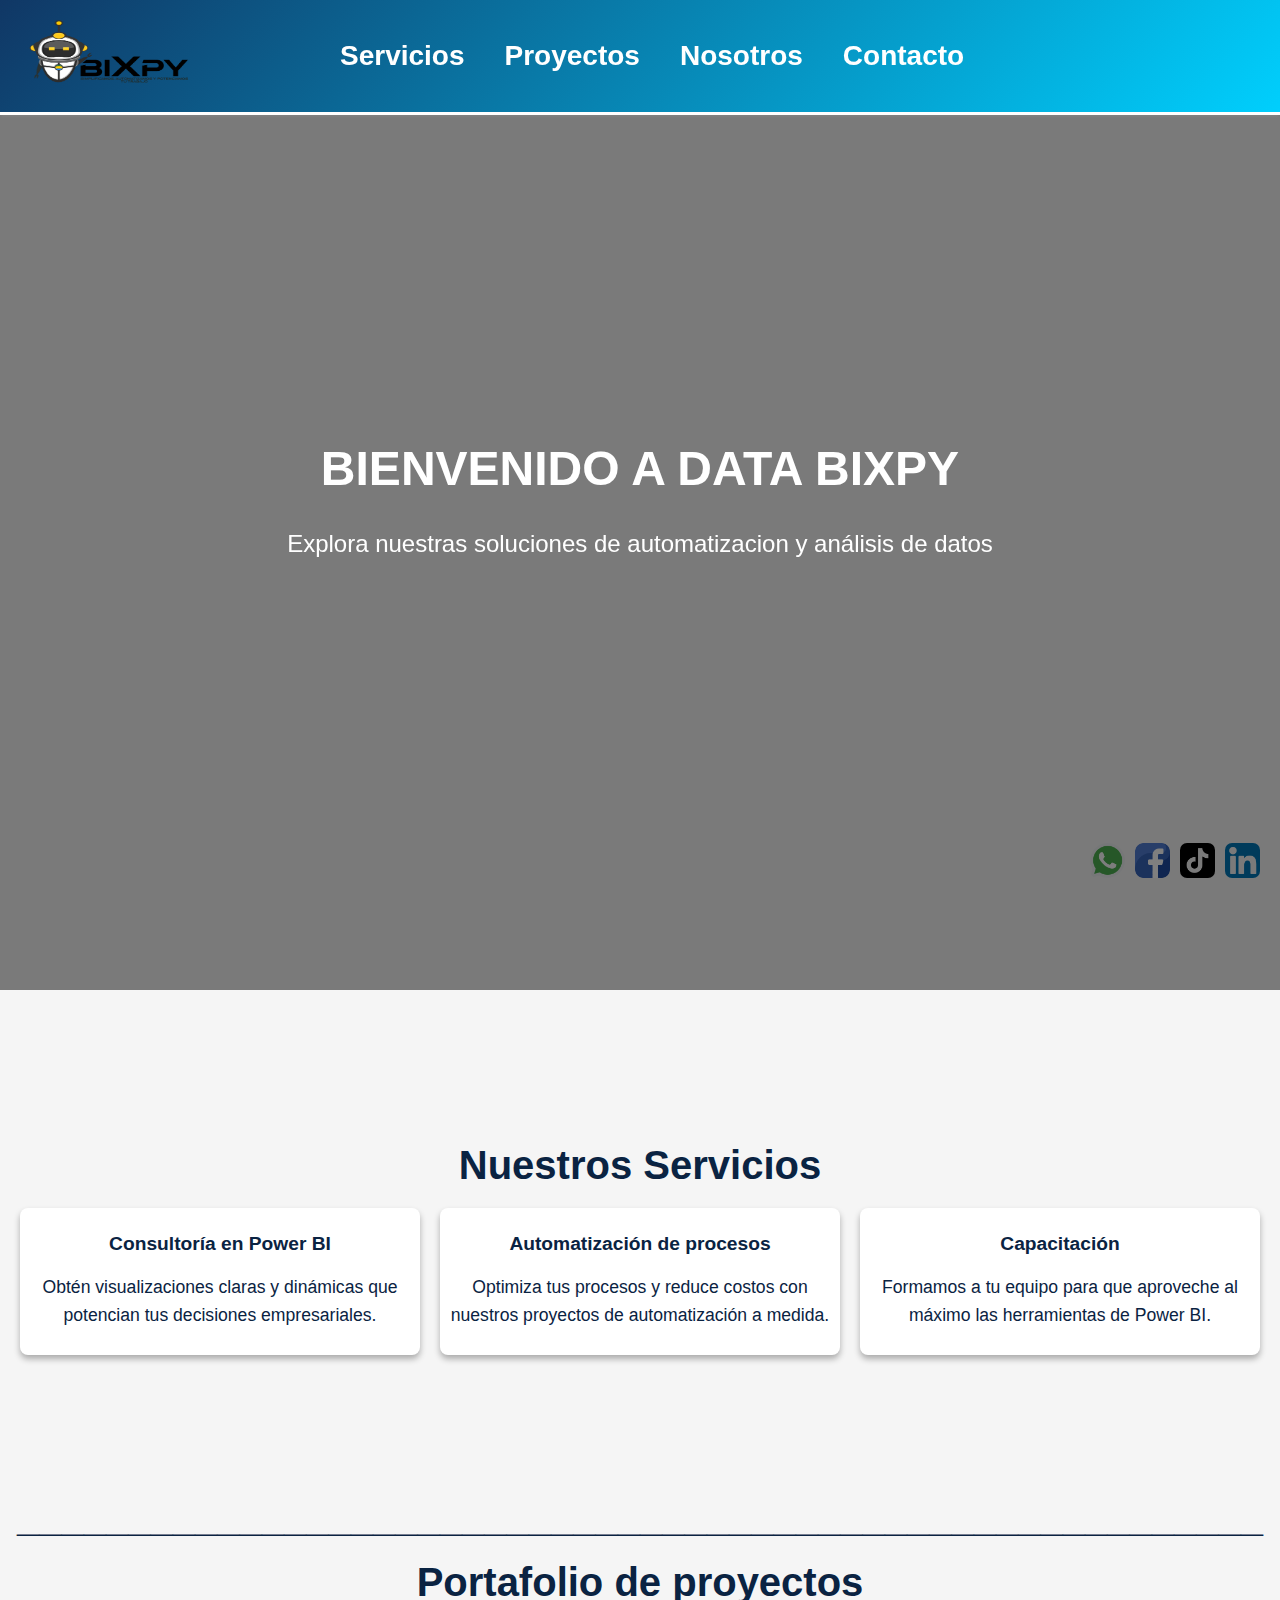
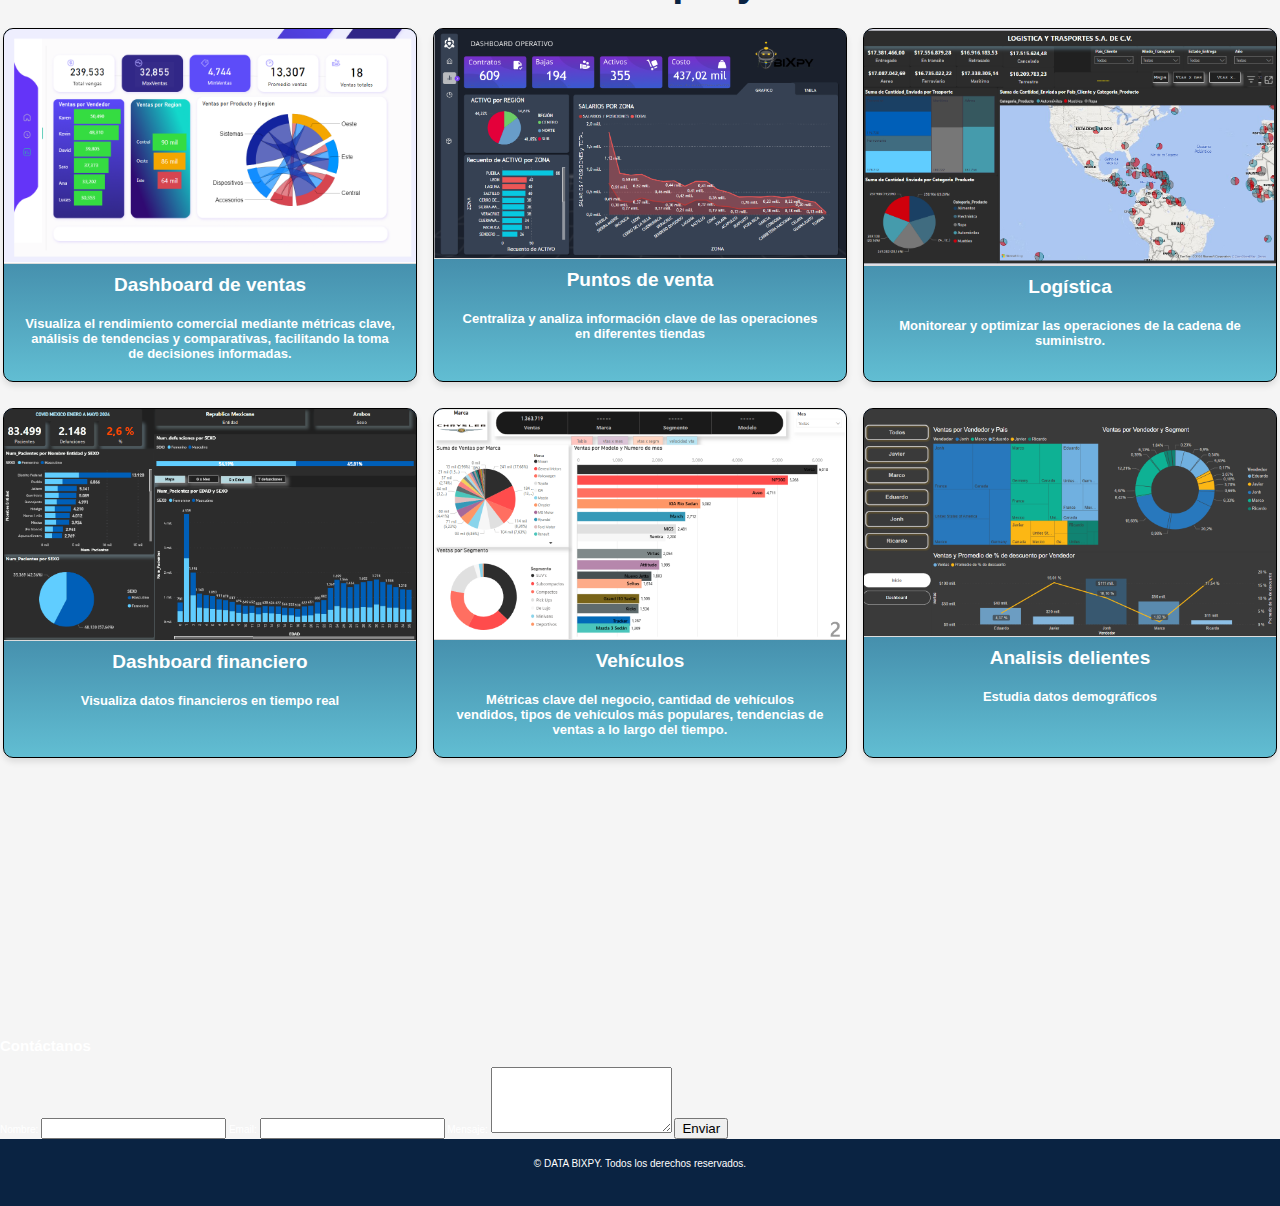
==== commit d6123690: "Update index.html" ====
--- a/index.html
+++ b/index.html
@@ -121,10 +121,10 @@
             <div class="dashboard-grid">
                 <!-- Fila 1 -->
                 <div class="dashboard-card">
-                    <a href="https://app.powerbi.com/view?r=eyJrIjoiODc5MjRiYTUtMWRkOS00OWE2LWI5ZGUtZDQyNjA3M2ExZGUxIiwidCI6ImY4ZDc0YTJlLTdlMTItNDg3Mi05ZmQ3LWNhNTdlZmY5NzFhYiIsImMiOjR9" target="_blank">
+                    <a href="https://app.powerbi.com/view?r=eyJrIjoiNWQ1NDI5ZDQtZTQyYS00MmM0LWIxMjktMTM5MGQxMWUwOWE3IiwidCI6ImY4ZDc0YTJlLTdlMTItNDg3Mi05ZmQ3LWNhNTdlZmY5NzFhYiIsImMiOjR9" target="_blank">
                         <img src="a7.png" alt="Vista previa del Dashboard clientes adicionales">
                     </a>
-                    <h3>Ventas</h3>
+                    <h3>Dashboard de ventas</h3>
                     <p>Visualiza el rendimiento comercial mediante métricas clave, análisis de tendencias y comparativas, facilitando la toma de decisiones informadas.</p>
                 </div>
                 <div class="dashboard-card">
@@ -135,12 +135,13 @@
                     <p>Centraliza y analiza información clave de las operaciones en diferentes tiendas</p>
                 </div>
                 <div class="dashboard-card">
-                    <a href="https://app.powerbi.com/view?r=eyJrIjoiMTg2YWIyNzItYzQ0Zi00MzFlLThlMmYtMmIwZWY3ZjI3NjFiIiwidCI6ImY4ZDc0YTJlLTdlMTItNDg3Mi05ZmQ3LWNhNTdlZmY5NzFhYiIsImMiOjR9" target="_blank">
-                        <img src="A5.png" alt="Vista previa del Dashboard de clientes">
-                    </a>
-                    <h3>Analisis delientes</h3>
-                    <p>Estudia datos demográficos</p>
-                </div>
+                    <a href="https://app.powerbi.com/view?r=eyJrIjoiYjVkZjU0MDUtMDkxOS00MjcwLThlYjAtMDJjZDFjZGY4NzhmIiwidCI6ImY4ZDc0YTJlLTdlMTItNDg3Mi05ZmQ3LWNhNTdlZmY5NzFhYiIsImMiOjR9" target="_blank">
+                        <img src="A3.png" alt="Vista previa del Dashboard logística">
+                    </a>
+                    <h3>Logística</h3>
+                    <p>Monitorear y optimizar las operaciones de la cadena de suministro.</p>
+                </div>
+
 
 
 
@@ -150,7 +151,7 @@
              
             <div class="dashboard-grid">
                 <div class="dashboard-card">
-                    <a href="https://app.powerbi.com/view?r=eyJrIjoiMDAxZDk0MDAtZWM1Yi00MjAzLThmYmItYTBhOTgwYWRjOWJiIiwidCI6ImY4ZDc0YTJlLTdlMTItNDg3Mi05ZmQ3LWNhNTdlZmY5NzFhYiIsImMiOjR9" target="_blank">
+                    <a href="https://app.powerbi.com/view?r=eyJrIjoiMTg2YWIyNzItYzQ0Zi00MzFlLThlMmYtMmIwZWY3ZjI3NjFiIiwidCI6ImY4ZDc0YTJlLTdlMTItNDg3Mi05ZmQ3LWNhNTdlZmY5NzFhYiIsImMiOjR9" target="_blank">
                         <img src="A4.png" alt="Vista previa del Dashboard financiero">
                     </a>
                     <h3>Dashboard financiero</h3>
@@ -164,11 +165,11 @@
                     <p>Métricas clave del negocio, cantidad de vehículos vendidos, tipos de vehículos más populares, tendencias de ventas a lo largo del tiempo.</p>
                 </div>
                 <div class="dashboard-card">
-                    <a href="https://app.powerbi.com/view?r=eyJrIjoiYjVkZjU0MDUtMDkxOS00MjcwLThlYjAtMDJjZDFjZGY4NzhmIiwidCI6ImY4ZDc0YTJlLTdlMTItNDg3Mi05ZmQ3LWNhNTdlZmY5NzFhYiIsImMiOjR9" target="_blank">
-                        <img src="A3.png" alt="Vista previa del Dashboard logística">
-                    </a>
-                    <h3>Logística</h3>
-                    <p>Monitorear y optimizar las operaciones de la cadena de suministro.</p>
+                    <a href="https://app.powerbi.com/view?r=eyJrIjoiNzk4NWMwMjMtYzI5NS00MGMyLWFjNGYtYThhYTJkYWNiNjc3IiwidCI6ImY4ZDc0YTJlLTdlMTItNDg3Mi05ZmQ3LWNhNTdlZmY5NzFhYiIsImMiOjR9" target="_blank">
+                        <img src="A5.png" alt="Vista previa del Dashboard de clientes">
+                    </a>
+                    <h3>Analisis delientes</h3>
+                    <p>Estudia datos demográficos</p>
                 </div>
 
 
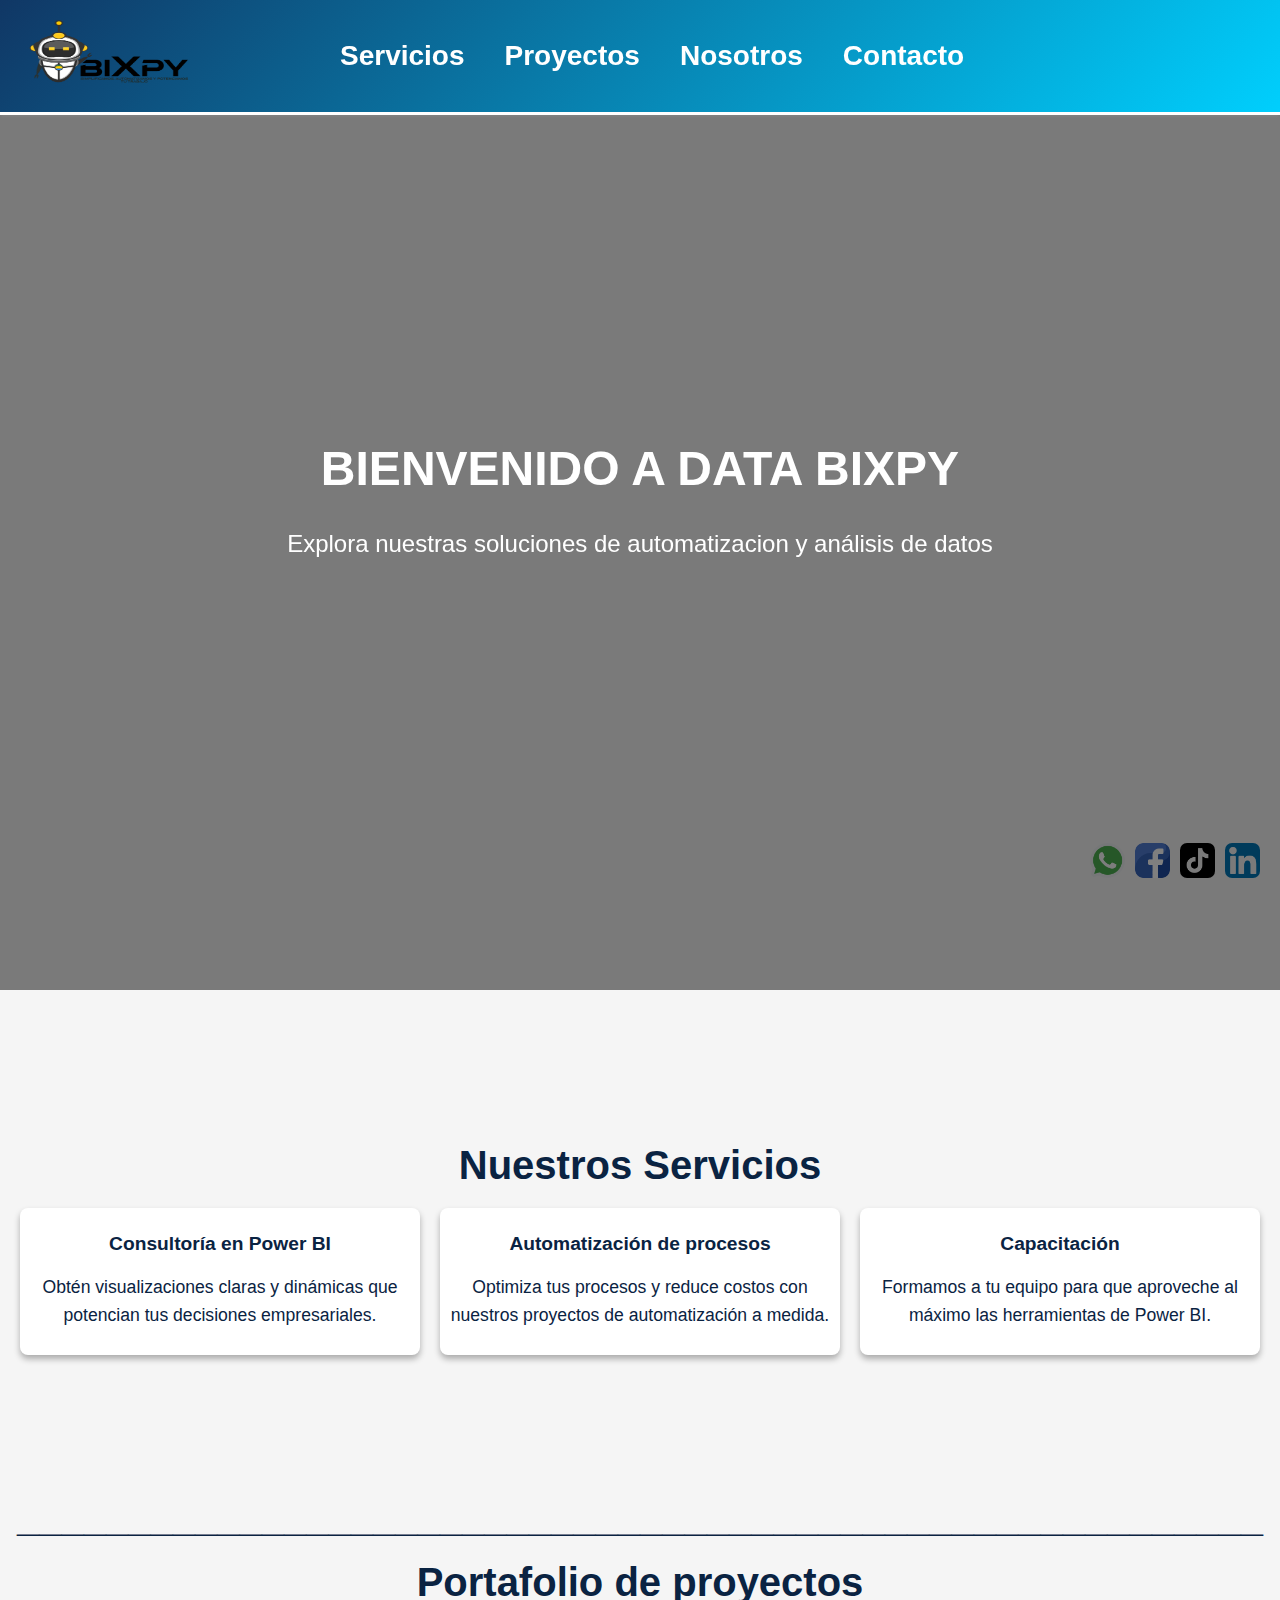
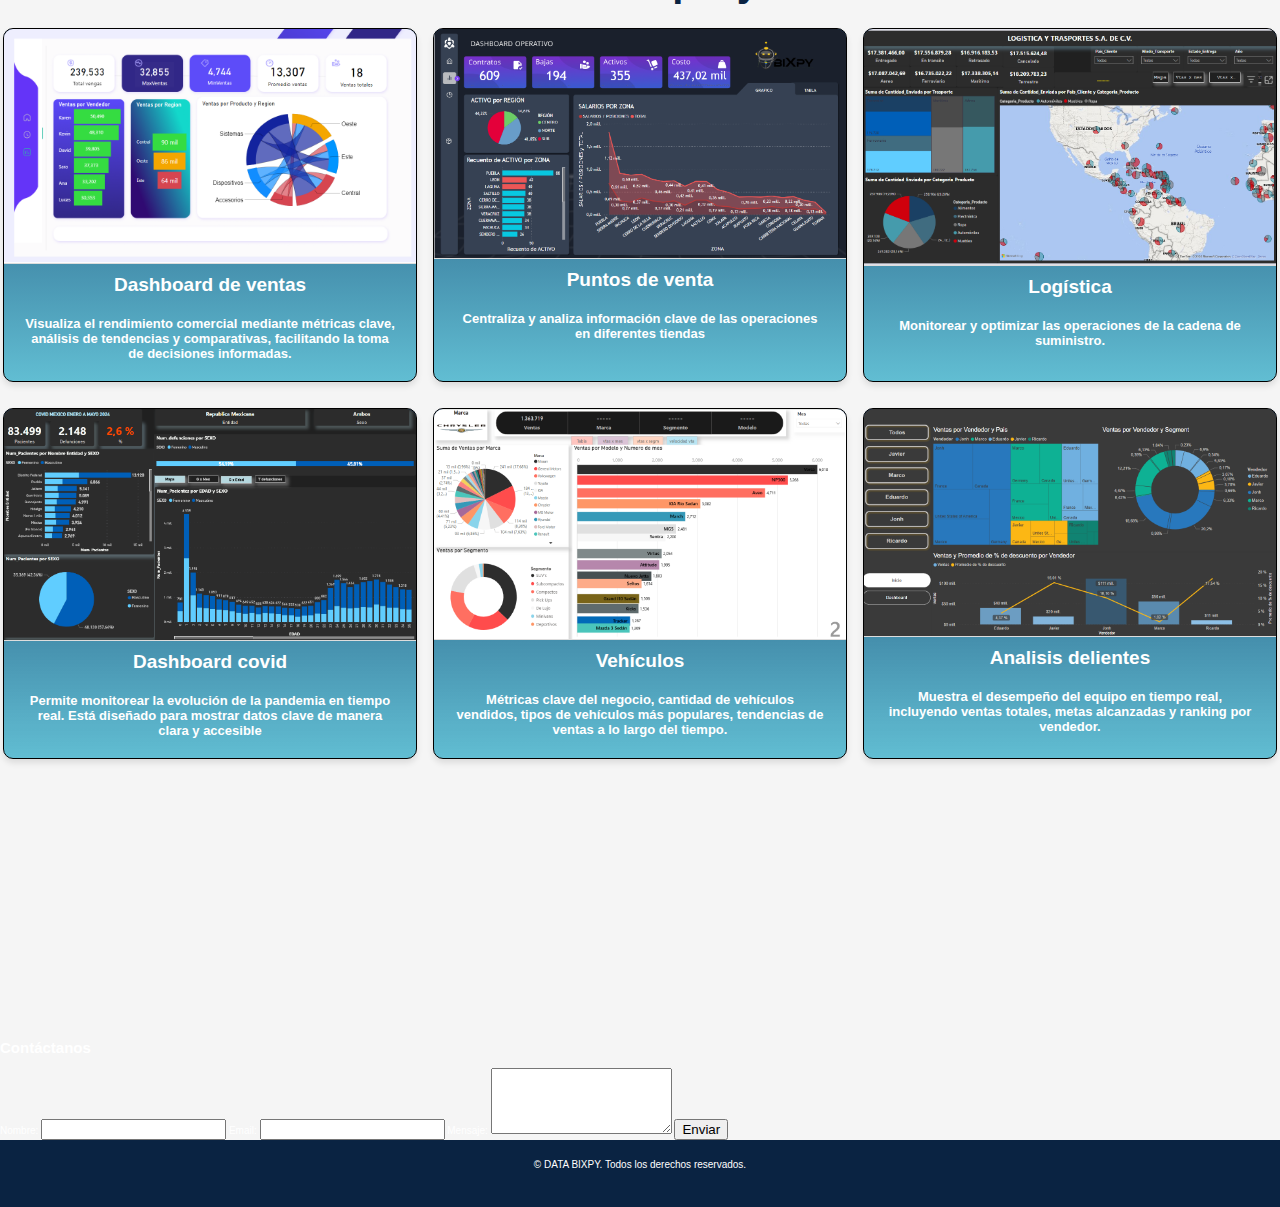
==== commit 32d48f48: "Update index.html" ====
--- a/index.html
+++ b/index.html
@@ -154,8 +154,8 @@
                     <a href="https://app.powerbi.com/view?r=eyJrIjoiMTg2YWIyNzItYzQ0Zi00MzFlLThlMmYtMmIwZWY3ZjI3NjFiIiwidCI6ImY4ZDc0YTJlLTdlMTItNDg3Mi05ZmQ3LWNhNTdlZmY5NzFhYiIsImMiOjR9" target="_blank">
                         <img src="A4.png" alt="Vista previa del Dashboard financiero">
                     </a>
-                    <h3>Dashboard financiero</h3>
-                    <p>Visualiza datos financieros en tiempo real </p>
+                    <h3>Dashboard covid</h3>
+                    <p>Permite monitorear la evolución de la pandemia en tiempo real. Está diseñado para mostrar datos clave de manera clara y accesible </p>
                 </div>
                 <div class="dashboard-card">
                     <a href="https://app.powerbi.com/view?r=eyJrIjoiMDAxZDk0MDAtZWM1Yi00MjAzLThmYmItYTBhOTgwYWRjOWJiIiwidCI6ImY4ZDc0YTJlLTdlMTItNDg3Mi05ZmQ3LWNhNTdlZmY5NzFhYiIsImMiOjR9" target="_blank">
@@ -169,7 +169,7 @@
                         <img src="A5.png" alt="Vista previa del Dashboard de clientes">
                     </a>
                     <h3>Analisis delientes</h3>
-                    <p>Estudia datos demográficos</p>
+                    <p>Muestra el desempeño del equipo en tiempo real, incluyendo ventas totales, metas alcanzadas y ranking por vendedor.</p>
                 </div>
 
 
